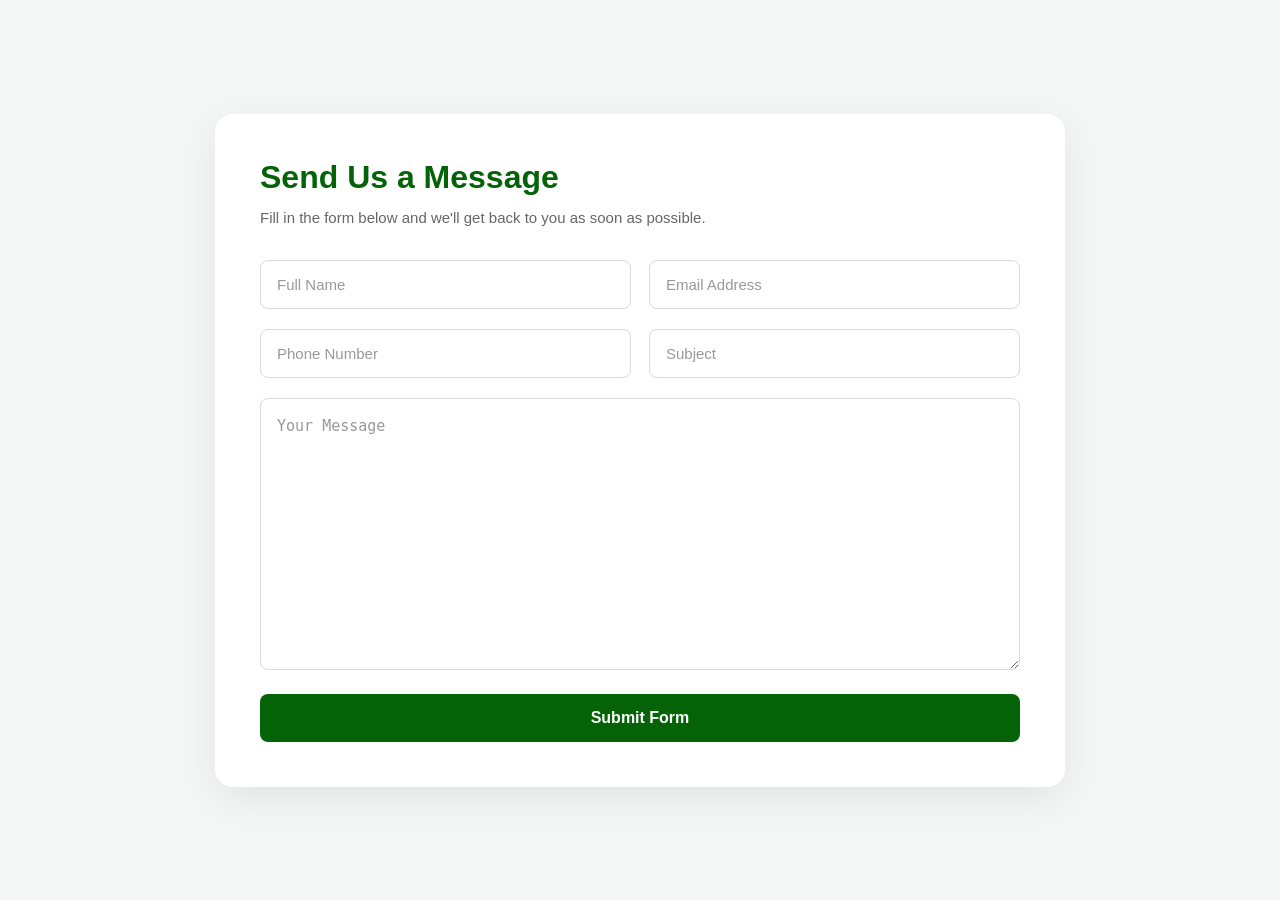
==== index.html @ 8b688330 "Update index.html" ====
<!DOCTYPE html>
<html lang="en">

<head>
    <meta charset="UTF-8">
    <meta name="viewport" content="width=device-width, initial-scale=1.0">

    <title>Send Us a Message</title>
    <link rel="stylesheet" href="style.css">
</head>

<body>

    <div class="container">

        <h1>Send Us a Message</h1>

        <h3>
            Fill in the form below and we'll get back to you as soon as possible.
        </h3>

        <form
            target="_blank"
            action="https://formsubmit.co/adetunjimn@gmail.com"
            method="POST"
        >

            <!-- Disable FormSubmit CAPTCHA -->
            <input type="hidden" name="_captcha" value="false">

            <!-- Subject of the email -->
            <input type="hidden" name="_subject" value="New Contact Form Message">

            <div class="form-group">

                <div class="form-row">

                    <!-- Full Name -->
                    <div class="col">
                        <input
                            type="text"
                            name="name"
                            class="form-control"
                            placeholder="Full Name"
                            required
                        >
                    </div>

                    <!-- Email -->
                    <div class="col">
                        <input
                            type="email"
                            name="email"
                            class="form-control"
                            placeholder="Email Address"
                            required
                        >
                    </div>

                </div>

            </div>

            <div class="form-group">

                <div class="form-row">

                    <!-- Phone Number -->
                    <div class="col">
                        <input
                            type="tel"
                            name="phone"
                            class="form-control"
                            placeholder="Phone Number"
                            required
                        >
                    </div>

                    <!-- Subject -->
                    <div class="col">
                        <input
                            type="text"
                            name="subject"
                            class="form-control"
                            placeholder="Subject"
                            required
                        >
                    </div>

                </div>

            </div>

            <!-- Message -->
            <div class="form-group">

                <textarea
                    placeholder="Your Message"
                    class="form-control"
                    name="message"
                    rows="10"
                    required
                ></textarea>

            </div>

            <!-- Submit -->
            <button
                type="submit"
                class="btn btn-lg btn-dark btn-block"
            >
                Submit Form
            </button>

        </form>

    </div>

</body>

</html>
---- style.css ----
/* =====================================================
   CONTACT FORM
===================================================== */

* {
    margin: 0;
    padding: 0;
    box-sizing: border-box;
}

body {
    font-family: Arial, sans-serif;
    background: #f5f7f6;
    color: #222;
    min-height: 100vh;

    display: flex;
    align-items: center;
    justify-content: center;

    padding: 40px 20px;
}


/* =====================================================
   CONTAINER
===================================================== */

.container {
    width: 100%;
    max-width: 850px;

    background: #ffffff;

    padding: 45px;

    border-radius: 18px;

    box-shadow: 0 12px 40px rgba(0, 0, 0, 0.08);
}


/* =====================================================
   HEADING
===================================================== */

.container h1 {
    font-size: 32px;
    font-weight: 700;

    color: #046307;

    margin-bottom: 10px;
}

.container h3 {
    font-size: 15px;
    font-weight: 400;

    color: #666;

    line-height: 1.6;

    margin-bottom: 30px;
}


/* =====================================================
   FORM
===================================================== */

.form-group {
    margin-bottom: 20px;
}

.form-row {
    display: flex;
    gap: 18px;
}

.col {
    flex: 1;
}


/* =====================================================
   INPUTS & TEXTAREA
===================================================== */

.form-control {
    width: 100%;

    padding: 15px 16px;

    border: 1px solid #d9d9d9;

    border-radius: 8px;

    background: #ffffff;

    color: #222;

    font-size: 15px;

    outline: none;

    transition: all 0.25s ease;
}

.form-control::placeholder {
    color: #999;
}


/* Input focus */

.form-control:focus {
    border-color: #046307;

    box-shadow: 0 0 0 3px rgba(4, 99, 7, 0.08);
}


/* Textarea */

textarea.form-control {
    min-height: 180px;

    resize: vertical;

    line-height: 1.6;
}


/* =====================================================
   SUBMIT BUTTON
===================================================== */

.btn {
    width: 100%;

    border: none;

    border-radius: 8px;

    padding: 15px 20px;

    font-size: 16px;

    font-weight: 600;

    cursor: pointer;

    transition: all 0.25s ease;
}

.btn-dark {
    background: #046307;

    color: #ffffff;
}

.btn-dark:hover {
    background: #034705;

    transform: translateY(-2px);

    box-shadow: 0 8px 20px rgba(4, 99, 7, 0.20);
}

.btn-dark:active {
    transform: translateY(0);
}


/* =====================================================
   MOBILE RESPONSIVENESS
===================================================== */

@media (max-width: 700px) {

    body {
        padding: 20px 15px;
    }

    .container {
        padding: 30px 22px;

        border-radius: 14px;
    }

    .container h1 {
        font-size: 27px;
    }

    .container h3 {
        font-size: 14px;
    }

    .form-row {
        flex-direction: column;

        gap: 20px;
    }

    .form-control {
        padding: 14px;
    }
}


/* =====================================================
   SMALL PHONES
===================================================== */

@media (max-width: 400px) {

    body {
        padding: 15px 10px;
    }

    .container {
        padding: 25px 18px;
    }

    .container h1 {
        font-size: 24px;
    }

    .container h3 {
        font-size: 13px;
    }

    .form-control {
        font-size: 14px;
    }

    .btn {
        font-size: 15px;
    }
}
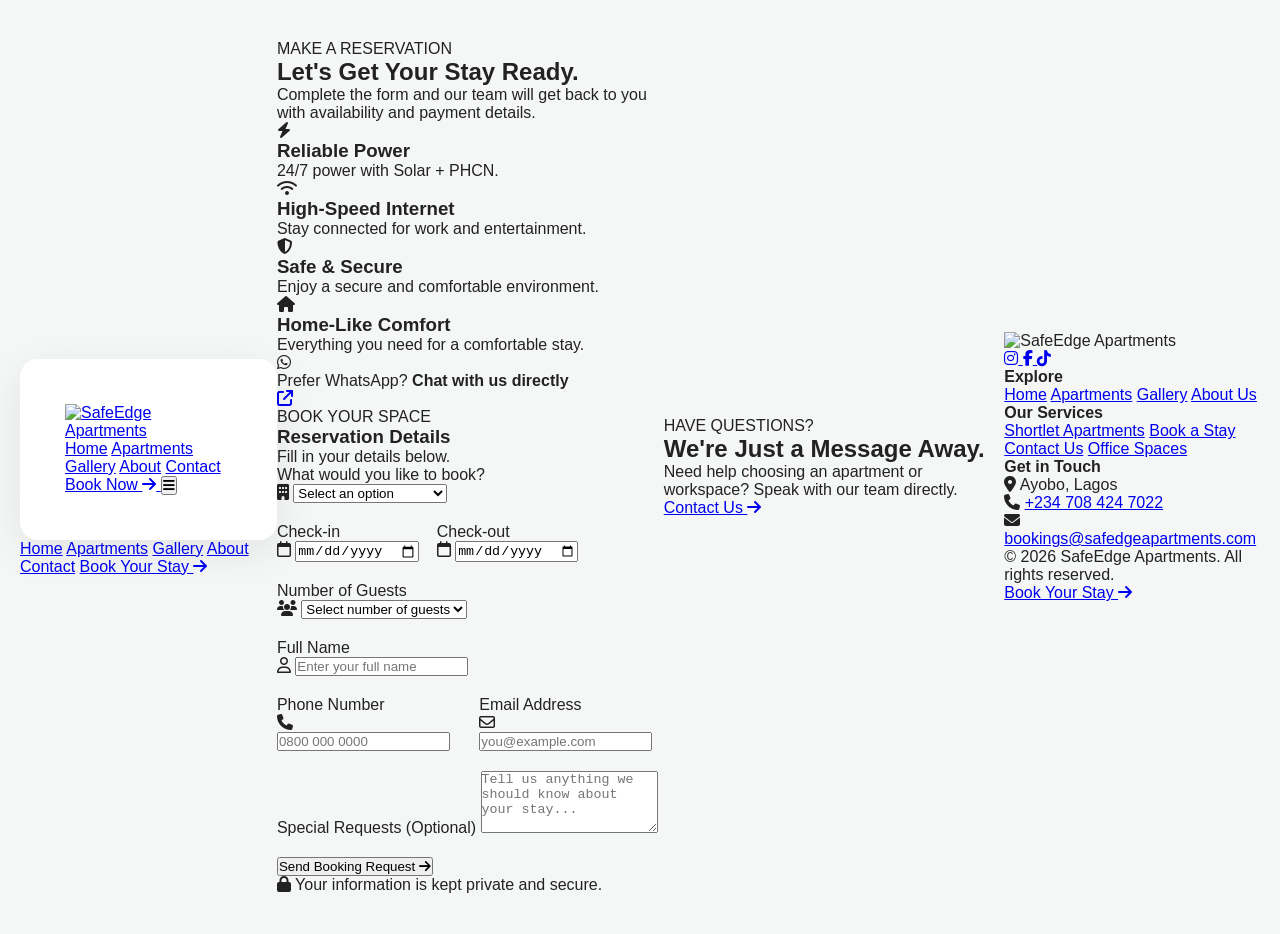
==== commit 07a82b29: "Update index.html" ====
--- a/index.html
+++ b/index.html
@@ -1,123 +1,2460 @@
-
 <!DOCTYPE html>
 <html lang="en">
-
 <head>
     <meta charset="UTF-8">
     <meta name="viewport" content="width=device-width, initial-scale=1.0">
 
-    <title>Send Us a Message</title>
+    <title>Book Now | SafeEdge Apartments</title>
+    <link rel="icon" type="image/png" href="../Images/Logo.png">
+
+
+    <!-- Google Font -->
+    <link rel="preconnect" href="https://fonts.googleapis.com">
+    <link rel="preconnect" href="https://fonts.gstatic.com" crossorigin>
+    <link href="https://fonts.googleapis.com/css2?family=Inter:wght@400;500;600;700;800&display=swap" rel="stylesheet">
+
+    <!-- Font Awesome -->
+    <link rel="stylesheet"
+          href="https://cdnjs.cloudflare.com/ajax/libs/font-awesome/6.5.2/css/all.min.css">
+
     <link rel="stylesheet" href="style.css">
+
+<style>
+/* ================= OFFICE BOOKING - PHASE 1 ================= */
+.office-booking-fields {
+    display: none;
+    margin: 18px 0;
+    padding: 18px;
+    border: 1px solid #e8e8e8;
+    border-radius: 14px;
+    background: #fafafa;
+}
+
+.office-booking-fields.active {
+    display: block;
+}
+
+.office-booking-fields .office-field {
+    margin-bottom: 16px;
+}
+
+.office-booking-fields .office-field:last-child {
+    margin-bottom: 0;
+}
+
+.office-booking-fields label {
+    display: block;
+    margin-bottom: 7px;
+    font-weight: 600;
+}
+
+.office-booking-fields select,
+.office-booking-fields input[type="date"],
+.office-booking-fields input[type="time"] {
+    width: 100%;
+}
+
+.office-time-fields {
+    display: none;
+    grid-template-columns: 1fr 1fr;
+    gap: 14px;
+}
+
+.office-time-fields.active {
+    display: grid;
+}
+
+.office-help {
+    margin-top: 8px;
+    font-size: 0.88rem;
+    opacity: 0.72;
+}
+
+.office-ui-message {
+    margin-top: 10px;
+    font-size: 0.9rem;
+}
+
+@media (max-width: 600px) {
+    .office-time-fields.active {
+        grid-template-columns: 1fr;
+    }
+}
+</style>
+
+<style>
+/* Office hourly time layout */
+.office-time-row {
+    display: grid;
+    grid-template-columns: repeat(2, minmax(0, 1fr));
+    gap: 16px;
+    width: 100%;
+}
+
+.office-time-row .office-field {
+    min-width: 0;
+}
+
+@media (max-width: 600px) {
+    .office-time-row {
+        grid-template-columns: repeat(2, minmax(0, 1fr));
+        gap: 10px;
+    }
+}
+
+
+/* ================= ROOM / WORKSTATION AVAILABILITY ================= */
+.room-option { display:flex; align-items:center; gap:10px; cursor:pointer; padding:12px 14px; margin-bottom:8px; border:1px solid #e5e5e5; border-radius:10px; background:#fff; transition:0.2s ease; }
+.room-option:hover:not(.unavailable) { border-color:#046307; }
+.room-option input[type="radio"] { cursor:pointer; }
+.room-option-name { flex:1; font-weight:600; }
+.room-option-status { font-size:.82rem; font-weight:700; }
+.room-option.unavailable { cursor:not-allowed; opacity:.65; background:#f3f3f3; border-color:#d8d8d8; }
+.room-option.unavailable .room-option-name, .room-option.unavailable .room-option-status { text-decoration:line-through; }
+.room-option.unavailable input[type="radio"] { cursor:not-allowed; }
+#officeDesk option:disabled { color:#888; background:#eeeeee; text-decoration:line-through; }
+
+/* ================= OFFICE LIVE AVAILABILITY ================= */
+
+#officeDesk option:disabled {
+    color: #999;
+    background: #eeeeee;
+}
+
+.office-desk-status {
+    margin-top: 8px;
+    font-size: 0.88rem;
+}
+
+.office-desk-status.checking {
+    opacity: 0.7;
+}
+
+.office-desk-status.available {
+    color: #046307;
+}
+
+.office-desk-status.error {
+    color: #b01657;
+}
+</style>
 </head>
 
 <body>
 
-    <div class="container">
-
-        <h1>Send Us a Message</h1>
-
-        <h3>
-            Fill in the form below and we'll get back to you as soon as possible.
-        </h3>
-
-        <form
-            target="_blank"
-            action="https://formsubmit.co/adetunjimn@gmail.com"
-            method="POST"
-        >
-
-            <!-- Disable FormSubmit CAPTCHA -->
-            <input type="hidden" name="_captcha" value="false">
-
-            <!-- Subject of the email -->
-            <input type="hidden" name="_subject" value="New Contact Form Message">
-
-            <div class="form-group">
+ <!-- ================= HEADER ================= -->
+    <header class="site-header" id="siteHeader">
+
+        <div class="container nav-container">
+
+            <!-- Logo -->
+            <a href="index.html" class="logo">
+                <img src="../Images/Logo.png" alt="SafeEdge Apartments">
+            </a>
+
+            <!-- Desktop Navigation -->
+            <nav class="desktop-nav">
+                <a href="../">Home</a>
+                <a href="../Apartments_Section/">Apartments</a>
+                <a href="../Gallery_Section/">Gallery</a>
+                <a href="../About_Section/">About</a>
+                <a href="../Contact_Section/">Contact</a>
+            </nav>
+
+            <!-- Book Button -->
+            <a href="../Book_now_Section/" class="nav-book-btn">
+                Book Now
+                <i class="fa-solid fa-arrow-right"></i>
+            </a>
+
+            <!-- Mobile Menu Button -->
+            <button class="menu-toggle" id="menuToggle" aria-label="Open navigation">
+                <i class="fa-solid fa-bars"></i>
+            </button>
+
+        </div>
+
+        <!-- Mobile Navigation -->
+        <div class="mobile-nav" id="mobileNav">
+
+            <a href="/">Home</a>
+            <a href="/Apartments_Section/">Apartments</a>
+            <a href="/Gallery_Section/">Gallery</a>
+            <a href="/About_Section/">About</a>
+            <a href="/Contact_Section/">Contact</a>
+
+            <a href="/Book_now_Section/" class="mobile-book-btn">
+                Book Your Stay
+                <i class="fa-solid fa-arrow-right"></i>
+            </a>
+
+        </div>
+
+    </header>
+
+
+<!-- ================= BOOKING SECTION ================= -->
+
+<section class="booking-section">
+
+    <div class="booking-container">
+
+        <!-- LEFT SIDE -->
+
+        <div class="booking-info">
+
+            <span class="section-label">
+                MAKE A RESERVATION
+            </span>
+
+            <h2>
+                Let's Get Your
+                <span>Stay Ready.</span>
+            </h2>
+
+            <p class="booking-intro">
+                Complete the form and our team will get back to you
+                with availability and payment details.
+            </p>
+
+
+            <!-- Benefits -->
+
+            <div class="booking-benefits">
+
+                <div class="benefit">
+
+                    <div class="benefit-icon">
+                        <i class="fa-solid fa-bolt"></i>
+                    </div>
+
+                    <div>
+                        <h3>Reliable Power</h3>
+                        <p>24/7 power with Solar + PHCN.</p>
+                    </div>
+
+                </div>
+
+
+                <div class="benefit">
+
+                    <div class="benefit-icon">
+                        <i class="fa-solid fa-wifi"></i>
+                    </div>
+
+                    <div>
+                        <h3>High-Speed Internet</h3>
+                        <p>Stay connected for work and entertainment.</p>
+                    </div>
+
+                </div>
+
+
+                <div class="benefit">
+
+                    <div class="benefit-icon">
+                        <i class="fa-solid fa-shield-halved"></i>
+                    </div>
+
+                    <div>
+                        <h3>Safe & Secure</h3>
+                        <p>Enjoy a secure and comfortable environment.</p>
+                    </div>
+
+                </div>
+
+
+                <div class="benefit">
+
+                    <div class="benefit-icon">
+                        <i class="fa-solid fa-house"></i>
+                    </div>
+
+                    <div>
+                        <h3>Home-Like Comfort</h3>
+                        <p>Everything you need for a comfortable stay.</p>
+                    </div>
+
+                </div>
+
+            </div>
+
+
+            <!-- WhatsApp -->
+
+            <div class="whatsapp-box">
+
+                <div class="whatsapp-icon">
+                    <i class="fa-brands fa-whatsapp"></i>
+                </div>
+
+                <div>
+                    <span>Prefer WhatsApp?</span>
+
+                    <strong>
+                        Chat with us directly
+                    </strong>
+                </div>
+
+                <a href="https://wa.me/2347084247022"
+                   target="_blank"
+                   rel="noopener">
+                    <i class="fa-solid fa-arrow-up-right-from-square"></i>
+                </a>
+
+            </div>
+
+        </div>
+
+
+
+
+
+
+
+
+
+        <!-- RIGHT SIDE FORM -->
+
+        <div class="booking-card">
+
+            <div class="form-header">
+
+                <span>BOOK YOUR SPACE</span>
+
+                <h3>
+                    Reservation Details
+                </h3>
+
+                <p>
+                    Fill in your details below.
+                </p>
+
+            </div>
+
+
+           <form id = "bookingForm" action="https://api.web3forms.com/submit" method="POST">
+                <input type="hidden" name="access_key" value="8efa219c-c082-4314-b467-abd947678311">
+
+                <!-- Space -->
+
+                <div class="form-group">
+
+                    <label for="space">
+                        What would you like to book?
+                    </label>
+
+                    <div class="input-wrapper">
+
+                        <i class="fa-solid fa-building"></i>
+
+                        <select id="space" name="space" required>
+
+                            <option value="">
+                                Select an option
+                            </option>
+
+                            <option value="Shared Apartment">
+                                Shared Apartment
+                            </option>
+
+                            <option value="2-Bedroom Apartment">
+                                2-Bedroom Apartment
+                            </option>
+
+                            <option value="Office Space">
+                                Office Space
+                            </option>
+
+                        </select>
+
+                    </div>
+
+                </div>
+
+
+                
+<!-- OFFICE BOOKING FIELDS -->
+<div class="office-booking-fields" id="officeBookingFields">
+
+    <div class="office-field">
+        <label for="officeBookingType">
+            Office Booking Type
+        </label>
+
+        <div class="input-wrapper">
+            <i class="fa-solid fa-clock"></i>
+
+            <select id="officeBookingType" name="Office Booking Type">
+                <option value="">
+                    Select booking type
+                </option>
+                <option value="Full Day">
+                    Full Day
+                </option>
+                <option value="Hourly">
+                    Hourly
+                </option>
+            </select>
+        </div>
+    </div>
+
+<div class="office-field">
+        <label for="officeDate">
+            Office Date
+        </label>
+
+        <div class="input-wrapper">
+            <i class="fa-regular fa-calendar"></i>
+
+            <input
+                type="date"
+                id="officeDate"
+                name="Office Date"
+            >
+        </div>
+    </div>
+
+<div class="office-time-fields" id="officeTimeFields">
+
+        <div class="office-field">
+            <label for="officeStartTime">
+                Start Time
+            </label>
+
+            <div class="input-wrapper">
+                <i class="fa-regular fa-clock"></i>
+
+                <input
+                    type="time"
+                    id="officeStartTime"
+                    name="Start Time"
+                    min="08:00"
+                    max="18:00"
+                >
+            </div>
+        </div>
+
+
+
+
+
+
+         <div class="office-field">
+            <label for="officeEndTime">
+                End Time
+            </label>
+
+            <div class="input-wrapper">
+                <i class="fa-regular fa-clock"></i>
+
+                <input
+                    type="time"
+                    id="officeEndTime"
+                    name="End Time"
+                    min="08:00"
+                    max="18:00"
+                >
+            </div>
+        </div>
+
+
+
+        
+
+<div class="office-field">
+        <label for="officeDesk">
+            Workstation
+        </label>
+
+        <div class="input-wrapper">
+            <i class="fa-solid fa-chair"></i>
+
+            <select id="officeDesk" name="Workstation" disabled>
+                <option value="">
+                    Select a date first
+                </option>
+                <option value="Workstation 1">Workstation 1</option>
+                <option value="Workstation 2">Workstation 2</option>
+                <option value="Workstation 3">Workstation 3</option>
+                <option value="Workstation 4">Workstation 4</option>
+            </select>
+            <div id="officeDeskStatus" class="office-desk-status" aria-live="polite"></div>
+        </div>
+    </div>
+
+       
+
+    </div>
+
+    <p class="office-help">
+        Office hours are 8:00 AM – 6:00 PM.
+        Hourly bookings can share a workstation on the same day when their times do not overlap.
+    </p>
+
+    <p class="office-ui-message" id="officeUiMessage" aria-live="polite"></p>
+
+</div>
+
+<!-- Dates -->
 
                 <div class="form-row">
 
-                    <!-- Full Name -->
-                    <div class="col">
+                    <div class="form-group">
+
+                        <label for="checkin">
+                            Check-in
+                        </label>
+
+                        <div class="input-wrapper">
+
+                            <i class="fa-regular fa-calendar"></i>
+
+                            <input
+                                type="date"
+                                id="checkin"
+                                name="checkin"
+                                required
+                            >
+
+                        </div>
+
+                    </div>
+
+
+                    <div class="form-group">
+
+                        <label for="checkout">
+                            Check-out
+                        </label>
+
+                        <div class="input-wrapper">
+
+                            <i class="fa-regular fa-calendar"></i>
+
+                            <input
+                                type="date"
+                                id="checkout"
+                                name="checkout"
+                                required
+                            >
+
+                        </div>
+
+                    </div>
+
+                </div>
+
+                <!-- ROOM AVAILABILITY -->
+                <div class="availability-panel" id="availabilityPanel" aria-live="polite" hidden>
+                    <div class="availability-header">
+                        <div>
+                            <span class="availability-label">ROOM AVAILABILITY</span>
+                            <h4 id="availabilityTitle">Select your dates</h4>
+                        </div>
+                        <span class="availability-status" id="availabilityStatus"></span>
+                    </div>
+
+                    <p class="availability-message" id="availabilityMessage">
+                        Select a space, check-in date and check-out date to see available rooms.
+                    </p>
+
+                    <div class="room-grid" id="roomGrid"></div>
+
+                    <input type="hidden" id="roomName" name="roomName" value="">
+                </div>
+
+
+                <!-- Guests -->
+
+                <div class="form-group">
+
+                    <label for="guests">
+                        Number of Guests
+                    </label>
+
+                    <div class="input-wrapper">
+
+                        <i class="fa-solid fa-users"></i>
+
+                        <select id="guests" name="guests" required>
+
+                            <option value="">
+                                Select number of guests
+                            </option>
+
+                            <option value="1">1 Guest</option>
+                            <option value="2">2 Guests</option>
+                            <option value="3">3 Guests</option>
+                            <option value="4">4 Guests</option>
+                            <option value="5">5 Guests</option>
+                            <option value="6">6 Guests</option>
+                            <option value="7+">7+ Guests</option>
+
+                        </select>
+
+                    </div>
+
+                </div>
+
+
+                <!-- Name -->
+
+                <div class="form-group">
+
+                    <label for="name">
+                        Full Name
+                    </label>
+
+                    <div class="input-wrapper">
+
+                        <i class="fa-regular fa-user"></i>
+
                         <input
                             type="text"
+                            id="name"
                             name="name"
-                            class="form-control"
-                            placeholder="Full Name"
+                            placeholder="Enter your full name"
                             required
                         >
+
                     </div>
 
-                    <!-- Email -->
-                    <div class="col">
-                        <input
-                            type="email"
-                            name="email"
-                            class="form-control"
-                            placeholder="Email Address"
-                            required
-                        >
+                </div>
+
+
+                <!-- Phone & Email -->
+
+                <div class="form-row">
+
+                    <div class="form-group">
+
+                        <label for="phone">
+                            Phone Number
+                        </label>
+
+                        <div class="input-wrapper">
+
+                            <i class="fa-solid fa-phone"></i>
+
+                            <input
+                                type="tel"
+                                id="phone"
+                                name="phone"
+                                placeholder="0800 000 0000"
+                                required
+                            >
+
+                        </div>
+
                     </div>
 
+
+                    <div class="form-group">
+
+                        <label for="email">
+                            Email Address
+                        </label>
+
+                        <div class="input-wrapper">
+
+                            <i class="fa-regular fa-envelope"></i>
+
+                            <input
+                                type="email"
+                                id="email"
+                                name="email"
+                                placeholder="you@example.com"
+                                required
+                            >
+
+                        </div>
+
+                    </div>
+
                 </div>
 
+
+                <!-- Message -->
+
+                <div class="form-group">
+
+                    <label for="message">
+                        Special Requests
+                        <span>(Optional)</span>
+                    </label>
+
+                    <textarea
+                        id="message"
+                        name="message"
+                        rows="4"
+                        placeholder="Tell us anything we should know about your stay..."
+                    ></textarea>
+
+                </div>
+
+
+                <!-- Submit -->
+
+                <button type="submit" class="submit-btn">
+
+                    <span id="buttonText">
+                        Send Booking Request
+                    </span>
+
+                    <i class="fa-solid fa-arrow-right"></i>
+
+                </button>
+
+
+                <p id="formMessage" class="form-message"></p>
+
+                <p class="form-note">
+                    <i class="fa-solid fa-lock"></i>
+                    Your information is kept private and secure.
+                </p>
+
+            </form>
+
+        </div>
+
+    </div>
+
+</section>
+
+
+<!-- ================= CTA ================= -->
+
+<section class="booking-cta">
+
+    <div class="cta-content">
+
+        <span>
+            HAVE QUESTIONS?
+        </span>
+
+        <h2>
+            We're Just a Message Away.
+        </h2>
+
+        <p>
+            Need help choosing an apartment or workspace?
+            Speak with our team directly.
+        </p>
+
+        <a href="../Contact_Section/" class="cta-btn">
+            Contact Us
+            <i class="fa-solid fa-arrow-right"></i>
+        </a>
+
+    </div>
+
+</section>
+
+ <!-- ================= FOOTER ================= -->
+
+<footer class="site-footer">
+
+    <div class="footer-container">
+
+        <!-- BRAND -->
+        <div class="footer-brand">
+            <img src="../Images/Logo.png" alt="SafeEdge Apartments">
+
+           
+
+            <div class="footer-socials">
+                <a href="https://www.instagram.com/safeedgeapartments?stkn=MXhoY3BzNTBpc3hn" target="_blank" rel="noopener noreferrer" aria-label="Instagram">
+                    <i class="fa-brands fa-instagram"></i>
+                </a>
+
+                <a href="https://www.facebook.com/share/19a1oBpX6V/" target="_blank" rel="noopener noreferrer" aria-label="Facebook">
+                    <i class="fa-brands fa-facebook-f"></i>
+                </a>
+
+                <a href="https://www.tiktok.com/@safe.edge.apartmen?_r=1&_t=ZS-99mVBFWIWaA" target="_blank" rel="noopener noreferrer" aria-label="TikTok">
+                    <i class="fa-brands fa-tiktok"></i>
+                </a>
             </div>
-
-            <div class="form-group">
-
-                <div class="form-row">
-
-                    <!-- Phone Number -->
-                    <div class="col">
-                        <input
-                            type="tel"
-                            name="phone"
-                            class="form-control"
-                            placeholder="Phone Number"
-                            required
-                        >
-                    </div>
-
-                    <!-- Subject -->
-                    <div class="col">
-                        <input
-                            type="text"
-                            name="subject"
-                            class="form-control"
-                            placeholder="Subject"
-                            required
-                        >
-                    </div>
-
-                </div>
-
-            </div>
-
-            <!-- Message -->
-            <div class="form-group">
-
-                <textarea
-                    placeholder="Your Message"
-                    class="form-control"
-                    name="message"
-                    rows="10"
-                    required
-                ></textarea>
-
-            </div>
-
-            <!-- Submit -->
-            <button
-                type="submit"
-                class="btn btn-lg btn-dark btn-block"
-            >
-                Submit Form
-            </button>
-
-        </form>
+        </div>
+
+
+        <!-- EXPLORE -->
+        <div class="footer-column">
+            <h4>Explore</h4>
+
+            <a href="../">Home</a>
+            <a href="../Apartments_Section/">Apartments</a>
+            <a href="../gallery/">Gallery</a>
+            <a href="../about/">About Us</a>
+        </div>
+
+
+        <!-- SERVICES -->
+        <div class="footer-column">
+            <h4>Our Services</h4>
+
+            <a href="../Apartments_Section/">Shortlet Apartments</a>
+            <a href="../Book_now_Section/">Book a Stay</a>
+            <a href="../Contact_Section/">Contact Us</a>
+            <a href="../Book_now_Section/">Office Spaces</a>
+        </div>
+
+
+        <!-- CONTACT -->
+        <div class="footer-column footer-contact">
+            <h4>Get in Touch</h4>
+
+            <p>
+                <i class="fa-solid fa-location-dot"></i>
+                <span>Ayobo, Lagos</span>
+            </p>
+
+            <p>
+                <i class="fa-solid fa-phone"></i>
+                <a href="tel:07084247022">+234 708 424 7022</a>
+            </p>
+
+            <p>
+                <i class="fa-solid fa-envelope"></i>
+                <a href="mailto:bookings@safedgeapartments.com">
+                    bookings@safedgeapartments.com
+                </a>
+            </p>
+        </div>
 
     </div>
 
+
+    <!-- BOTTOM BAR -->
+    <div class="footer-bottom">
+
+        <p>
+            © 2026 SafeEdge Apartments. All rights reserved.
+        </p>
+
+        <a href="../Book_now_Section/">
+            Book Your Stay
+            <i class="fa-solid fa-arrow-right"></i>
+        </a>
+
+    </div>
+
+</footer>
+
+
+
+<script>
+    /* =====================================================
+       SAFEEDGE BOOKING PAGE
+       ROOM AVAILABILITY + FORM HANDLING
+       ===================================================== */
+
+    const menuToggle = document.getElementById("menuToggle");
+    const mobileNav = document.getElementById("mobileNav");
+
+    if (menuToggle && mobileNav) {
+        menuToggle.addEventListener("click", () => {
+            mobileNav.classList.toggle("open");
+
+            const icon = menuToggle.querySelector("i");
+
+            if (icon) {
+                icon.classList.toggle("fa-bars");
+                icon.classList.toggle("fa-xmark");
+            }
+        });
+    }
+
+    /* ================= DATE VALIDATION ================= */
+
+    const checkin = document.getElementById("checkin");
+    const checkout = document.getElementById("checkout");
+
+    if (checkin && checkout) {
+        const today = new Date().toISOString().split("T")[0];
+
+        checkin.min = today;
+        checkout.min = today;
+
+        checkin.addEventListener("change", () => {
+            checkout.min = checkin.value || today;
+
+            if (checkout.value && checkout.value <= checkin.value) {
+                checkout.value = "";
+            }
+
+            refreshAvailability();
+        });
+
+        checkout.addEventListener("change", refreshAvailability);
+    }
+
+    /* ================= ROOM DATA ================= */
+
+    const SAFEEDGE_ROOMS = [
+        "GFA-1L",
+        "GFA-1R",
+        "GFA-2L",
+        "GFA-2R",
+        "FFA-3L",
+        "FFA-3R",
+        "FFA-4L",
+        "FFA-4R"
+    ];
+
+    /*
+       IMPORTANT:
+       Web3Forms receives submissions, but a public GitHub Pages
+       JavaScript file must not contain a private submissions API
+       credential.
+
+       Put your secure availability endpoint here once your
+       Web3Forms "Use the API" documentation gives you the exact
+       submissions endpoint/authentication method.
+
+       Example expected response:
+       {
+           "data": [
+               {
+                   "roomName": "GFA-1L",
+                   "checkin": "2026-09-28",
+                   "checkout": "2026-10-02"
+               }
+           ]
+       }
+
+       Until that endpoint is connected, the UI will show all rooms
+       as available. The booking form itself still submits to
+       Web3Forms.
+    */
+const SAFEEDGE_AVAILABILITY_API =
+    "https://script.google.com/macros/s/AKfycbymCCrXjmHCp7ynG-2PDTx_qAgaOl5KZ7j8nGwvT0FEm8ACls7CuDUadz3xkJS3B7HeAw/exec";
+
+    const spaceDropdown = document.getElementById("space");
+    const availabilityPanel = document.getElementById("availabilityPanel");
+    const availabilityTitle = document.getElementById("availabilityTitle");
+    const availabilityStatus = document.getElementById("availabilityStatus");
+    const availabilityMessage = document.getElementById("availabilityMessage");
+    const roomGrid = document.getElementById("roomGrid");
+    const roomNameInput = document.getElementById("roomName");
+
+    let currentBookings = [];
+
+    function normalizeDate(value) {
+        if (!value) return null;
+
+        const date = new Date(`${value}T00:00:00`);
+        return Number.isNaN(date.getTime()) ? null : date;
+    }
+
+    function datesOverlap(existingCheckin, existingCheckout, selectedCheckin, selectedCheckout) {
+        return (
+            existingCheckin < selectedCheckout &&
+            existingCheckout > selectedCheckin
+        );
+    }
+
+    /*
+       This function is deliberately isolated so that the Web3Forms
+       API connection only has to be added here.
+
+       Do NOT put a private Web3Forms management/API secret directly
+       in this browser JavaScript.
+    */
+    async function loadBookings() {
+        if (!SAFEEDGE_AVAILABILITY_API) {
+            return [];
+        }
+
+        const response = await fetch(SAFEEDGE_AVAILABILITY_API, {
+            method: "GET",
+            headers: {
+                "Accept": "application/json"
+            }
+        });
+
+        if (!response.ok) {
+            throw new Error(`Availability API returned ${response.status}`);
+        }
+
+        const result = await response.json();
+
+        if (Array.isArray(result)) {
+            return result;
+        }
+
+        /* Google Apps Script returns { success: true, bookings: [...] } */
+        if (Array.isArray(result.bookings)) {
+            return result.bookings;
+        }
+
+        if (Array.isArray(result.data)) {
+            return result.data;
+        }
+
+        return [];
+    }
+
+    function showAvailabilityMessage(text, type = "") {
+        availabilityMessage.textContent = text;
+        availabilityMessage.className = `availability-message ${type}`.trim();
+    }
+
+    const TWO_BEDROOM_GROUPS = {
+        "GFA1": ["GFA-1L", "GFA-1R"],
+        "GFA2": ["GFA-2L", "GFA-2R"],
+        "FFA3": ["FFA-3L", "FFA-3R"],
+        "FFA4": ["FFA-4L", "FFA-4R"]
+    };
+
+    function renderRoomOptions(options, bookedOptions = new Set()) {
+        roomGrid.innerHTML = "";
+
+        let availableCount = 0;
+
+        options.forEach(room => {
+            const isBooked = bookedOptions.has(room);
+
+            if (!isBooked) {
+                availableCount++;
+            }
+
+            const label = document.createElement("label");
+            label.className = `room-option${isBooked ? " unavailable" : ""}`;
+            label.setAttribute("aria-disabled", isBooked ? "true" : "false");
+
+            const input = document.createElement("input");
+            input.type = "radio";
+            input.name = "roomChoice";
+            input.value = room;
+            input.disabled = isBooked;
+
+            if (!isBooked) {
+                input.addEventListener("change", () => {
+                    roomNameInput.value = input.value;
+                });
+            }
+
+            const roomText = document.createElement("span");
+            roomText.className = "room-option-name";
+            roomText.textContent = room;
+
+            const roomStatus = document.createElement("span");
+            roomStatus.className = "room-option-status";
+            roomStatus.textContent = isBooked ? "Booked" : "Available";
+
+            label.append(input, roomText, roomStatus);
+            roomGrid.appendChild(label);
+        });
+
+        availabilityStatus.textContent =
+            `${availableCount} of ${options.length} available`;
+
+        availabilityStatus.className =
+            `availability-status ${availableCount ? "available" : "full"}`;
+
+        return availableCount;
+    }
+
+    function renderTwoBedroomOptions(bookedRooms = new Set()) {
+        roomGrid.innerHTML = "";
+
+        const groups = Object.keys(TWO_BEDROOM_GROUPS);
+        let availableCount = 0;
+
+        groups.forEach(group => {
+            const underlyingRooms = TWO_BEDROOM_GROUPS[group];
+            const isBooked = underlyingRooms.some(room => bookedRooms.has(room));
+
+            if (!isBooked) {
+                availableCount++;
+            }
+
+            const label = document.createElement("label");
+            label.className = `room-option${isBooked ? " unavailable" : ""}`;
+            label.setAttribute("aria-disabled", isBooked ? "true" : "false");
+
+            const input = document.createElement("input");
+            input.type = "radio";
+            input.name = "roomChoice";
+            input.value = group;
+            input.disabled = isBooked;
+
+            if (!isBooked) {
+                input.addEventListener("change", () => {
+                    roomNameInput.value = input.value;
+                });
+            }
+
+            const roomText = document.createElement("span");
+            roomText.className = "room-option-name";
+            roomText.textContent = `${group} 2-Bedroom Apartment`;
+
+            const roomStatus = document.createElement("span");
+            roomStatus.className = "room-option-status";
+            roomStatus.textContent = isBooked ? "Booked" : "Available";
+
+            label.append(input, roomText, roomStatus);
+            roomGrid.appendChild(label);
+        });
+
+        availabilityStatus.textContent =
+            `${availableCount} of ${groups.length} available`;
+
+        availabilityStatus.className =
+            `availability-status ${availableCount ? "available" : "full"}`;
+
+        return availableCount;
+    }
+
+    async function refreshAvailability() {
+        if (!spaceDropdown || !availabilityPanel) return;
+
+        const space = spaceDropdown.value;
+        const selectedCheckin = normalizeDate(checkin.value);
+        const selectedCheckout = normalizeDate(checkout.value);
+
+        roomNameInput.value = "";
+
+        if (!space || space === "Office Space") {
+            availabilityPanel.hidden = true;
+            roomGrid.innerHTML = "";
+            availabilityStatus.textContent = "";
+            showAvailabilityMessage("");
+            return;
+        }
+
+        availabilityPanel.hidden = false;
+        availabilityTitle.textContent = `${space} Availability`;
+
+        if (!selectedCheckin || !selectedCheckout || selectedCheckout <= selectedCheckin) {
+            roomGrid.innerHTML = "";
+            availabilityStatus.textContent = "";
+            showAvailabilityMessage(
+                "Select a valid check-in and check-out date to check availability."
+            );
+            return;
+        }
+
+        showAvailabilityMessage("Checking availability...");
+
+        try {
+            currentBookings = await loadBookings();
+
+            const bookedRooms = new Set();
+
+            currentBookings.forEach(booking => {
+                const room = String(
+                    booking.roomName ??
+                    booking.RoomName ??
+                    booking.room ??
+                    booking.Room ??
+                    ""
+                ).trim();
+
+                const bookingSpace = String(
+                    booking.space ??
+                    booking.Space ??
+                    ""
+                ).trim();
+
+                const status = String(
+                    booking.status ??
+                    booking.Status ??
+                    ""
+                ).trim().toLowerCase();
+
+                if (status === "cancelled" || status === "canceled") {
+                    return;
+                }
+
+                const existingCheckin = normalizeDate(
+                    booking.checkin ??
+                    booking.Checkin ??
+                    booking.CheckinDate ??
+                    booking.checkinDate
+                );
+
+                const existingCheckout = normalizeDate(
+                    booking.checkout ??
+                    booking.Checkout ??
+                    booking.CheckOutDate ??
+                    booking.checkoutDate
+                );
+
+                if (
+                    !room ||
+                    !existingCheckin ||
+                    !existingCheckout ||
+                    !datesOverlap(
+                        existingCheckin,
+                        existingCheckout,
+                        selectedCheckin,
+                        selectedCheckout
+                    )
+                ) {
+                    return;
+                }
+
+                /*
+                 * A Shared Apartment booking blocks its individual room.
+                 */
+                if (bookingSpace === "Shared Apartment") {
+                    bookedRooms.add(room);
+                }
+
+                /*
+                 * A 2-bedroom booking blocks BOTH rooms belonging to its group.
+                 */
+                if (bookingSpace === "2-Bedroom Apartment") {
+                    const groupRooms = TWO_BEDROOM_GROUPS[room] || [];
+                    groupRooms.forEach(groupRoom => bookedRooms.add(groupRoom));
+                }
+            });
+
+            let availableCount;
+
+            if (space === "Shared Apartment") {
+                availableCount = renderRoomOptions(
+                    SAFEEDGE_ROOMS,
+                    bookedRooms
+                );
+            } else if (space === "2-Bedroom Apartment") {
+                availableCount = renderTwoBedroomOptions(
+                    bookedRooms
+                );
+            }
+
+            if (availableCount === 0) {
+                showAvailabilityMessage(
+                    `No ${space.toLowerCase()}s are available for the selected dates.`,
+                    "error"
+                );
+            } else {
+                showAvailabilityMessage(
+                    `Select one of the available ${space === "2-Bedroom Apartment" ? "2-bedroom apartments" : "rooms"} below.`
+                );
+            }
+
+        } catch (error) {
+            console.error("Availability check failed:", error);
+
+            roomNameInput.value = "";
+            roomGrid.innerHTML = "";
+            availabilityStatus.textContent = "Check unavailable";
+            availabilityStatus.className = "availability-status full";
+
+            showAvailabilityMessage(
+                "We could not verify room availability right now. Please contact SafeEdge before submitting.",
+                "error"
+            );
+        }
+    }
+
+    if (spaceDropdown) {
+        spaceDropdown.addEventListener("change", refreshAvailability);
+    }
+
+    /* ================= AUTO SELECT SPACE ================= */
+
+    const selectedSpace = localStorage.getItem("selectedSpace");
+
+    if (selectedSpace && spaceDropdown) {
+        spaceDropdown.value = selectedSpace;
+        localStorage.removeItem("selectedSpace");
+        refreshAvailability();
+    }
+
+
+    /* ================= OFFICE BOOKING - PHASE 1 ================= */
+
+    const officeBookingFields =
+        document.getElementById("officeBookingFields");
+
+    const officeBookingType =
+        document.getElementById("officeBookingType");
+
+    const officeDesk =
+        document.getElementById("officeDesk");
+
+    const officeDate =
+        document.getElementById("officeDate");
+
+    const officeTimeFields =
+        document.getElementById("officeTimeFields");
+
+    const officeStartTime =
+        document.getElementById("officeStartTime");
+
+    const officeEndTime =
+        document.getElementById("officeEndTime");
+
+    const officeUiMessage =
+        document.getElementById("officeUiMessage");
+
+    const apartmentDateRow =
+        checkin ? checkin.closest(".form-row") : null;
+
+    function updateOfficeFields() {
+
+        if (!spaceDropdown || !officeBookingFields) {
+            return;
+        }
+
+        const isOffice =
+            spaceDropdown.value === "Office Space";
+
+        officeBookingFields.classList.toggle(
+            "active",
+            isOffice
+        );
+
+        /* Apartment dates are not used for office bookings. */
+        if (apartmentDateRow) {
+            apartmentDateRow.style.display =
+                isOffice ? "none" : "";
+        }
+
+        if (checkin) {
+            checkin.required = !isOffice;
+        }
+
+        if (checkout) {
+            checkout.required = !isOffice;
+        }
+
+        if (officeBookingType) {
+            officeBookingType.required = isOffice;
+        }
+
+        if (officeDate) {
+            officeDate.required = isOffice;
+        }
+
+        const isHourly =
+            isOffice &&
+            officeBookingType &&
+            officeBookingType.value === "Hourly";
+
+        if (officeTimeFields) {
+            officeTimeFields.classList.toggle(
+                "active",
+                isHourly
+            );
+        }
+
+        if (officeStartTime) {
+            officeStartTime.required = isHourly;
+        }
+
+        if (officeEndTime) {
+            officeEndTime.required = isHourly;
+        }
+
+        const hasDate =
+            isOffice &&
+            officeDate &&
+            Boolean(officeDate.value);
+
+        const hasValidHourlyTime =
+            !isHourly ||
+            (
+                officeStartTime &&
+                officeEndTime &&
+                Boolean(officeStartTime.value) &&
+                Boolean(officeEndTime.value) &&
+                officeStartTime.value >= "08:00" &&
+                officeStartTime.value <= "18:00" &&
+                officeEndTime.value >= "08:00" &&
+                officeEndTime.value <= "18:00" &&
+                officeEndTime.value > officeStartTime.value
+            );
+
+        /*
+         * The desk becomes selectable only after:
+         * Full Day: date selected
+         * Hourly: date + valid start/end time selected
+         */
+        if (officeDesk) {
+            const canSelectDesk =
+                hasDate && (!isHourly || hasValidHourlyTime);
+
+            officeDesk.disabled = !canSelectDesk;
+
+            if (!canSelectDesk) {
+                officeDesk.value = "";
+            }
+
+            officeDesk.options[0].textContent =
+                canSelectDesk
+                    ? "Select a workstation"
+                    : isHourly && hasDate
+                        ? "Select valid times first"
+                        : "Select a date first";
+        }
+
+        if (!isOffice) {
+
+            if (officeBookingType) {
+                officeBookingType.value = "";
+            }
+
+            if (officeDesk) {
+                officeDesk.value = "";
+                officeDesk.disabled = true;
+                officeDesk.options[0].textContent =
+                    "Select a date first";
+            }
+
+            if (officeDate) {
+                officeDate.value = "";
+            }
+
+            if (officeStartTime) {
+                officeStartTime.value = "";
+            }
+
+            if (officeEndTime) {
+                officeEndTime.value = "";
+            }
+
+            if (officeUiMessage) {
+                officeUiMessage.textContent = "";
+            }
+
+            return;
+        }
+
+        if (officeUiMessage) {
+
+            if (!officeBookingType || !officeBookingType.value) {
+
+                officeUiMessage.textContent =
+                    "Choose Full Day or Hourly to continue.";
+
+            } else if (!hasDate) {
+
+                officeUiMessage.textContent =
+                    "Select an office date first.";
+
+            } else if (isHourly && !hasValidHourlyTime) {
+
+                officeUiMessage.textContent =
+                    "Choose a valid start and end time between 8:00 AM and 6:00 PM.";
+
+            } else if (isHourly) {
+
+                officeUiMessage.textContent =
+                    "Now choose an available workstation for your selected date and time.";
+
+            } else {
+
+                officeUiMessage.textContent =
+                    "Now choose an available workstation for your selected date.";
+            }
+        }
+    }
+
+
+    /* ================= OFFICE LIVE AVAILABILITY ================= */
+
+    const officeDeskStatus =
+        document.getElementById("officeDeskStatus");
+
+    let officeAvailabilityRequest = 0;
+
+    function officeDateValue(value) {
+        if (!value) return "";
+
+        /*
+         * Google Apps Script returns Office Date as yyyy-MM-dd.
+         * Keep the comparison as a string so timezone conversion
+         * cannot move the date backwards/forwards.
+         */
+        return String(value).trim().substring(0, 10);
+    }
+
+    function officeTimeValue(value) {
+        if (!value) return "";
+
+        const text = String(value).trim();
+
+        /*
+         * Handles values such as:
+         * 09:00
+         * 09:00:00
+         * 9:00 AM
+         */
+        if (/^\d{1,2}:\d{2}/.test(text)) {
+            return text.substring(0, 5);
+        }
+
+        const match = text.match(
+            /^(\d{1,2}):(\d{2})\s*(AM|PM)$/i
+        );
+
+        if (!match) return text;
+
+        let hour = Number(match[1]);
+        const minute = match[2];
+        const meridiem = match[3].toUpperCase();
+
+        if (meridiem === "PM" && hour !== 12) {
+            hour += 12;
+        }
+
+        if (meridiem === "AM" && hour === 12) {
+            hour = 0;
+        }
+
+        return String(hour).padStart(2, "0") + ":" + minute;
+    }
+
+    function officeBookingConflicts(
+        booking,
+        selectedType,
+        selectedDate,
+        selectedStart,
+        selectedEnd
+    ) {
+
+        const status = String(
+            booking.status ??
+            booking.Status ??
+            ""
+        ).trim().toLowerCase();
+
+        if (
+            status === "cancelled" ||
+            status === "canceled"
+        ) {
+            return false;
+        }
+
+        const bookingSpace = String(
+            booking.space ??
+            booking.Space ??
+            ""
+        ).trim().toLowerCase();
+
+        if (bookingSpace !== "office space") {
+            return false;
+        }
+
+        const existingDesk = String(
+            booking.desk ??
+            booking.Desk ??
+            booking.officeDesk ??
+            booking.OfficeDesk ??
+            booking.roomName ??
+            booking.RoomName ??
+            ""
+        ).trim();
+
+        if (!existingDesk) {
+            return false;
+        }
+
+        const existingDate = officeDateValue(
+            booking.officeDate ??
+            booking.OfficeDate
+        );
+
+        if (!existingDate || existingDate !== selectedDate) {
+            return false;
+        }
+
+        const existingType = String(
+            booking.officeBookingType ??
+            booking.OfficeBookingType ??
+            ""
+        ).trim();
+
+        /*
+         * Full Day blocks that desk for the entire date.
+         */
+        if (existingType === "Full Day") {
+            return true;
+        }
+
+        /*
+         * A new Full Day booking cannot be made if the desk
+         * already has ANY booking on that date.
+         */
+        if (selectedType === "Full Day") {
+            return true;
+        }
+
+        /*
+         * Hourly vs Hourly.
+         */
+        const existingStart = officeTimeValue(
+            booking.startTime ??
+            booking.StartTime ??
+            ""
+        );
+
+        const existingEnd = officeTimeValue(
+            booking.endTime ??
+            booking.EndTime ??
+            ""
+        );
+
+        if (!existingStart || !existingEnd) {
+            /*
+             * An office record on the same desk/date without
+             * usable time information is treated as occupied.
+             */
+            return true;
+        }
+
+        return (
+            existingStart < selectedEnd &&
+            existingEnd > selectedStart
+        );
+    }
+
+    function resetOfficeDeskOptions(message) {
+
+        if (!officeDesk) return;
+
+        officeDesk.value = "";
+        officeDesk.disabled = true;
+
+        Array.from(officeDesk.options).forEach(
+            (option, index) => {
+
+                if (index === 0) return;
+
+                option.disabled = false;
+                option.textContent = option.value;
+            }
+        );
+
+        if (officeDesk.options[0]) {
+            officeDesk.options[0].textContent =
+                message || "Select a workstation";
+        }
+    }
+
+    async function refreshOfficeDeskAvailability() {
+
+        if (
+            !spaceDropdown ||
+            !officeBookingType ||
+            !officeDesk ||
+            !officeDate
+        ) {
+            return;
+        }
+
+        if (spaceDropdown.value !== "Office Space") {
+            resetOfficeDeskOptions("Select a date first");
+
+            if (officeDeskStatus) {
+                officeDeskStatus.textContent = "";
+                officeDeskStatus.className =
+                    "office-desk-status";
+            }
+
+            return;
+        }
+
+        const selectedType =
+            officeBookingType.value;
+
+        const selectedDate =
+            officeDate.value;
+
+        const selectedStart =
+            officeStartTime
+                ? officeStartTime.value
+                : "";
+
+        const selectedEnd =
+            officeEndTime
+                ? officeEndTime.value
+                : "";
+
+        if (!selectedType) {
+            resetOfficeDeskOptions(
+                "Select booking type first"
+            );
+            return;
+        }
+
+        if (!selectedDate) {
+            resetOfficeDeskOptions(
+                "Select a date first"
+            );
+
+            if (officeDeskStatus) {
+                officeDeskStatus.textContent =
+                    "Select an office date first.";
+                officeDeskStatus.className =
+                    "office-desk-status";
+            }
+
+            return;
+        }
+
+        if (
+            selectedType === "Hourly" &&
+            (
+                !selectedStart ||
+                !selectedEnd ||
+                selectedEnd <= selectedStart
+            )
+        ) {
+            resetOfficeDeskOptions(
+                "Select valid times first"
+            );
+
+            if (officeDeskStatus) {
+                officeDeskStatus.textContent =
+                    "Select a valid start and end time first.";
+                officeDeskStatus.className =
+                    "office-desk-status";
+            }
+
+            return;
+        }
+
+        const requestId =
+            ++officeAvailabilityRequest;
+
+        resetOfficeDeskOptions(
+            "Checking availability..."
+        );
+
+        if (officeDeskStatus) {
+            officeDeskStatus.textContent =
+                "Checking Google Sheets for booked workstations...";
+            officeDeskStatus.className =
+                "office-desk-status checking";
+        }
+
+        try {
+
+            const bookings =
+                await loadBookings();
+
+            /*
+             * Ignore an older response if the customer has
+             * already changed the date/time.
+             */
+            if (
+                requestId !==
+                officeAvailabilityRequest
+            ) {
+                return;
+            }
+
+            const bookedDesks =
+                new Set();
+
+            bookings.forEach(booking => {
+
+                const desk = String(
+                    booking.desk ??
+                    booking.Desk ??
+                    booking.officeDesk ??
+                    booking.OfficeDesk ??
+                    booking.roomName ??
+                    booking.RoomName ??
+                    ""
+                ).trim();
+
+                if (!desk) return;
+
+                if (
+                    officeBookingConflicts(
+                        booking,
+                        selectedType,
+                        selectedDate,
+                        selectedStart,
+                        selectedEnd
+                    )
+                ) {
+                    bookedDesks.add(desk);
+                }
+
+            });
+
+            let availableCount = 0;
+
+            Array.from(officeDesk.options).forEach(
+                (option, index) => {
+
+                    if (index === 0) return;
+
+                    const desk = option.value;
+
+                    const isBooked =
+                        bookedDesks.has(desk);
+
+                    option.disabled =
+                        isBooked;
+
+                    option.textContent =
+                        isBooked
+                            ? `${desk} — BOOKED`
+                            : desk;
+
+                    if (!isBooked) {
+                        availableCount++;
+                    }
+
+                }
+            );
+
+            /*
+             * If the previously selected desk has become
+             * unavailable, clear it immediately.
+             */
+            if (
+                officeDesk.value &&
+                bookedDesks.has(
+                    officeDesk.value
+                )
+            ) {
+                officeDesk.value = "";
+            }
+
+            if (availableCount > 0) {
+
+                officeDesk.disabled = false;
+
+                if (officeDesk.options[0]) {
+                    officeDesk.options[0].textContent =
+                        "Select a workstation";
+                }
+
+                if (officeDeskStatus) {
+                    officeDeskStatus.textContent =
+                        `${availableCount} of 4 workstations available.`;
+                    officeDeskStatus.className =
+                        "office-desk-status available";
+                }
+
+            } else {
+
+                officeDesk.disabled = true;
+
+                if (officeDesk.options[0]) {
+                    officeDesk.options[0].textContent =
+                        "No workstations available";
+                }
+
+                if (officeDeskStatus) {
+                    officeDeskStatus.textContent =
+                        "No workstations are available for the selected date and time.";
+                    officeDeskStatus.className =
+                        "office-desk-status error";
+                }
+
+            }
+
+        } catch (error) {
+
+            console.error(
+                "Office availability check failed:",
+                error
+            );
+
+            /*
+             * IMPORTANT:
+             * Fail closed. We do NOT show desks as available
+             * if Google Sheets cannot be checked.
+             */
+            resetOfficeDeskOptions(
+                "Availability unavailable"
+            );
+
+            if (officeDeskStatus) {
+                officeDeskStatus.textContent =
+                    "We could not verify workstation availability. Please try again.";
+                officeDeskStatus.className =
+                    "office-desk-status error";
+            }
+
+        }
+
+    }
+
+
+    if (spaceDropdown) {
+        spaceDropdown.addEventListener(
+            "change",
+            updateOfficeFields
+        );
+    }
+
+    if (officeBookingType) {
+        officeBookingType.addEventListener(
+            "change",
+            updateOfficeFields
+        );
+
+        officeBookingType.addEventListener(
+            "change",
+            refreshOfficeDeskAvailability
+        );
+    }
+
+    if (officeDate) {
+        officeDate.addEventListener(
+            "change",
+            updateOfficeFields
+        );
+
+        officeDate.addEventListener(
+            "change",
+            refreshOfficeDeskAvailability
+        );
+    }
+
+    if (officeStartTime) {
+        officeStartTime.addEventListener(
+            "change",
+            updateOfficeFields
+        );
+
+        officeStartTime.addEventListener(
+            "change",
+            refreshOfficeDeskAvailability
+        );
+    }
+
+    if (officeEndTime) {
+        officeEndTime.addEventListener(
+            "change",
+            updateOfficeFields
+        );
+
+        officeEndTime.addEventListener(
+            "change",
+            refreshOfficeDeskAvailability
+        );
+    }
+
+    updateOfficeFields();
+
+    /* ================= GOOGLE SHEETS BOOKING ================= */
+
+async function saveBookingToGoogleSheet({
+    bookingId,
+    name,
+    email,
+    phone,
+    space,
+    roomName,
+    checkinDate,
+    checkoutDate,
+    status,
+    officeBookingType,
+    officeDesk,
+    officeDate,
+    officeStartTime,
+    officeEndTime
+}) {
+
+    const data = new URLSearchParams();
+
+    data.append("bookingId", bookingId);
+    data.append("name", name);
+    data.append("email", email);
+    data.append("phone", phone);
+    data.append("space", space);
+    data.append("roomName", roomName);
+    data.append("checkinDate", checkinDate);
+    data.append("checkoutDate", checkoutDate);
+    data.append("status", status);
+
+    if (space === "Office Space") {
+
+        data.append(
+            "officeBookingType",
+            officeBookingType || ""
+        );
+
+        data.append(
+            "desk",
+            officeDesk || ""
+        );
+
+        data.append(
+            "officeDate",
+            officeDate || ""
+        );
+
+        data.append(
+            "startTime",
+            officeStartTime || ""
+        );
+
+        data.append(
+            "endTime",
+            officeEndTime || ""
+        );
+    }
+
+    const response = await fetch(SAFEEDGE_AVAILABILITY_API, {
+        method: "POST",
+        body: data
+    });
+
+    if (!response.ok) {
+        throw new Error("Could not connect to the booking system.");
+    }
+
+    const result = await response.json();
+
+    if (!result.success) {
+        throw new Error(
+            result.message || "This room is no longer available."
+        );
+    }
+
+    return result;
+}
+
+
+
+
+
+
+
+    /* ================= WEB3FORMS + GOOGLE SHEETS ================= */
+
+    const bookingForm = document.getElementById("bookingForm");
+
+    if (bookingForm) {
+        bookingForm.addEventListener("submit", async function(event) {
+
+            /* REQUIRED ROOM / WORKSTATION SELECTION */
+            const selectedSpaceForValidation = spaceDropdown ? spaceDropdown.value : "";
+            const selectedRoomForValidation = roomNameInput ? roomNameInput.value.trim() : "";
+
+            if (selectedSpaceForValidation === "Office Space") {
+                const selectedWorkstation = officeDesk ? officeDesk.value.trim() : "";
+                if (!selectedWorkstation) {
+                    event.preventDefault();
+                    if (formMessage) {
+                        formMessage.textContent = "Please select an available workstation before submitting your booking.";
+                        formMessage.className = "form-message error";
+                    }
+                    return;
+                }
+            } else if (!selectedRoomForValidation) {
+                event.preventDefault();
+                if (formMessage) {
+                    formMessage.textContent = "Please select an available room before submitting your booking.";
+                    formMessage.className = "form-message error";
+                }
+                return;
+            }
+
+            event.preventDefault();
+
+            const name = document.getElementById("name").value.trim();
+            const phone = document.getElementById("phone").value.trim();
+            const email = document.getElementById("email").value.trim();
+            const space = spaceDropdown.value;
+            const guests = document.getElementById("guests").value;
+            const checkInDate = checkin.value;
+            const checkOutDate = checkout.value;
+            const message = document.getElementById("message").value.trim();
+            const selectedRoom = roomNameInput.value;
+
+            const buttonText = document.getElementById("buttonText");
+            const formMessage = document.getElementById("formMessage");
+
+            /* ================= VALIDATION ================= */
+
+            if (space === "Shared Apartment" || space === "2-Bedroom Apartment") {
+
+                if (
+                    !checkInDate ||
+                    !checkOutDate ||
+                    checkOutDate <= checkInDate
+                ) {
+                    formMessage.textContent =
+                        "Please select a valid check-out date.";
+
+                    formMessage.className =
+                        "form-message error";
+
+                    return;
+                }
+
+                if (!selectedRoom) {
+
+                    formMessage.textContent =
+                        space === "2-Bedroom Apartment"
+                            ? "Please select an available 2-bedroom apartment."
+                            : "Please select an available room.";
+
+                    formMessage.className =
+                        "form-message error";
+
+                    return;
+                }
+            }
+
+
+            /* ================= OFFICE VALIDATION ================= */
+
+            if (space === "Office Space") {
+
+                const officeType =
+                    officeBookingType
+                        ? officeBookingType.value
+                        : "";
+
+                const desk =
+                    officeDesk
+                        ? officeDesk.value
+                        : "";
+
+                const date =
+                    officeDate
+                        ? officeDate.value
+                        : "";
+
+                const start =
+                    officeStartTime
+                        ? officeStartTime.value
+                        : "";
+
+                const end =
+                    officeEndTime
+                        ? officeEndTime.value
+                        : "";
+
+                if (!officeType) {
+
+                    formMessage.textContent =
+                        "Please select Full Day or Hourly for the office booking.";
+
+                    formMessage.className =
+                        "form-message error";
+
+                    return;
+                }
+
+                if (!desk) {
+
+                    formMessage.textContent =
+                        "Please select an available workstation.";
+
+                    formMessage.className =
+                        "form-message error";
+
+                    return;
+                }
+
+                if (!date) {
+
+                    formMessage.textContent =
+                        "Please select an office booking date.";
+
+                    formMessage.className =
+                        "form-message error";
+
+                    return;
+                }
+
+                if (officeType === "Hourly") {
+
+                    if (!start || !end) {
+
+                        formMessage.textContent =
+                            "Please select a start time and end time.";
+
+                        formMessage.className =
+                            "form-message error";
+
+                        return;
+                    }
+
+                    if (
+                        start < "08:00" ||
+                        start > "18:00" ||
+                        end < "08:00" ||
+                        end > "18:00"
+                    ) {
+
+                        formMessage.textContent =
+                            "Office bookings must be between 8:00 AM and 6:00 PM.";
+
+                        formMessage.className =
+                            "form-message error";
+
+                        return;
+                    }
+
+                    if (end <= start) {
+
+                        formMessage.textContent =
+                            "End time must be after start time.";
+
+                        formMessage.className =
+                            "form-message error";
+
+                        return;
+                    }
+                }
+            }
+
+            buttonText.textContent = "Sending...";
+
+            /* ================= BOOKING ID ================= */
+
+            const bookingId =
+                "SE-" +
+                Date.now() +
+                "-" +
+                Math.random().toString(36).substring(2, 7).toUpperCase();
+
+            const sheetRoomName = selectedRoom || space;
+
+            /* ================= WEB3FORMS ================= */
+
+            const formData = new FormData(bookingForm);
+
+            /* ================= OFFICE FORM DATA ================= */
+
+            if (space === "Office Space") {
+
+                formData.append(
+                    "Office Booking Type",
+                    officeBookingType
+                        ? officeBookingType.value
+                        : ""
+                );
+
+                formData.append(
+                    "Desk",
+                    officeDesk
+                        ? officeDesk.value
+                        : ""
+                );
+
+                formData.append(
+                    "Office Date",
+                    officeDate
+                        ? officeDate.value
+                        : ""
+                );
+
+                formData.append(
+                    "Start Time",
+                    officeStartTime
+                        ? officeStartTime.value
+                        : ""
+                );
+
+                formData.append(
+                    "End Time",
+                    officeEndTime
+                        ? officeEndTime.value
+                        : ""
+                );
+            }
+
+
+
+            // Include the Booking ID and room name in the Web3Forms submission.
+            formData.append("Booking ID", bookingId);
+            formData.append("Room Name", sheetRoomName);
+
+            try {
+                const response = await fetch(bookingForm.action, {
+                    method: "POST",
+                    body: formData,
+                    headers: {
+                        "Accept": "application/json"
+                    }
+                });
+
+                const result = await response.json();
+
+                if (!response.ok || result.success === false) {
+                    throw new Error(
+                        result.message || "Web3Forms submission failed."
+                    );
+                }
+
+            } catch (error) {
+                console.error("Web3Forms submission error:", error);
+
+                buttonText.textContent = "Send Booking Request";
+                formMessage.textContent =
+                    "We could not send your booking request. Please try again.";
+                formMessage.className = "form-message error";
+
+                return;
+            }
+
+            /* ================= GOOGLE SHEETS ================= */
+
+            /*
+             * Web3Forms has successfully received the request.
+             * Now perform the server-side room/date check and save
+             * the booking to Google Sheets.
+             */
+            try {
+                await saveBookingToGoogleSheet({
+                    bookingId: bookingId,
+                    name: name,
+                    email: email,
+                    phone: phone,
+                    space: space,
+                    roomName: sheetRoomName,
+                    checkinDate: checkInDate,
+                    checkoutDate: checkOutDate,
+                    status: "Pending",
+
+                    officeBookingType:
+                        space === "Office Space" &&
+                        officeBookingType
+                            ? officeBookingType.value
+                            : "",
+
+                    officeDesk:
+                        space === "Office Space" &&
+                        officeDesk
+                            ? officeDesk.value
+                            : "",
+
+                    officeDate:
+                        space === "Office Space" &&
+                        officeDate
+                            ? officeDate.value
+                            : "",
+
+                    officeStartTime:
+                        space === "Office Space" &&
+                        officeStartTime
+                            ? officeStartTime.value
+                            : "",
+
+                    officeEndTime:
+                        space === "Office Space" &&
+                        officeEndTime
+                            ? officeEndTime.value
+                            : ""
+                });
+
+            } catch (error) {
+                console.error("Google Sheets booking error:", error);
+
+                buttonText.textContent = "Booking Sent";
+
+                formMessage.textContent =
+                    error.message ||
+                    "Your request was received, but we could not complete the availability record. Please contact SafeEdge to confirm your booking.";
+
+                formMessage.className = "form-message error";
+
+                return;
+            }
+
+            /* ================= SUCCESS ================= */
+
+            buttonText.textContent = "Booking Sent";
+            formMessage.textContent =
+                "Your booking request has been submitted successfully. We will contact you to confirm your booking.";
+            formMessage.className = "form-message success";
+
+            /*
+             * The booking has now been accepted by Web3Forms and
+             * recorded by Google Sheets. Reset the customer-facing
+             * form immediately so the page is ready for a completely
+             * new booking.
+             *
+             * The success message is NOT removed here.
+             */
+
+            bookingForm.reset();
+
+            /* Clear the selected room and dynamic room controls. */
+            if (roomNameInput) {
+                roomNameInput.value = "";
+            }
+
+            if (roomGrid) {
+                roomGrid.innerHTML = "";
+            }
+
+            currentBookings = [];
+
+            /* Reset availability panel. */
+            if (availabilityPanel) {
+                availabilityPanel.hidden = true;
+            }
+
+            if (availabilityTitle) {
+                availabilityTitle.textContent = "Select your dates";
+            }
+
+            if (availabilityStatus) {
+                availabilityStatus.textContent = "";
+                availabilityStatus.className = "availability-status";
+            }
+
+            if (availabilityMessage) {
+                availabilityMessage.textContent = "";
+                availabilityMessage.className = "availability-message";
+            }
+
+            /* Reset office booking fields. */
+            if (officeBookingType) {
+                officeBookingType.value = "";
+            }
+
+            if (officeDate) {
+                officeDate.value = "";
+            }
+
+            if (officeStartTime) {
+                officeStartTime.value = "";
+            }
+
+            if (officeEndTime) {
+                officeEndTime.value = "";
+            }
+
+            if (officeDesk) {
+                officeDesk.value = "";
+                officeDesk.disabled = true;
+            }
+
+            if (officeDeskStatus) {
+                officeDeskStatus.textContent =
+                    "Select your date and booking time to see available workstations.";
+                officeDeskStatus.className = "office-desk-status";
+            }
+
+            if (officeUiMessage) {
+                officeUiMessage.textContent = "";
+            }
+
+            if (typeof resetOfficeDeskOptions === "function") {
+                resetOfficeDeskOptions("Select a date first");
+            }
+
+            /* Re-apply the normal initial office UI state. */
+            updateOfficeFields();
+
+            /* Reset the button so another booking can be submitted. */
+            buttonText.textContent = "Send Booking Request";
+
+        });
+    }
+
+</script>
 </body>
-
 </html>
-
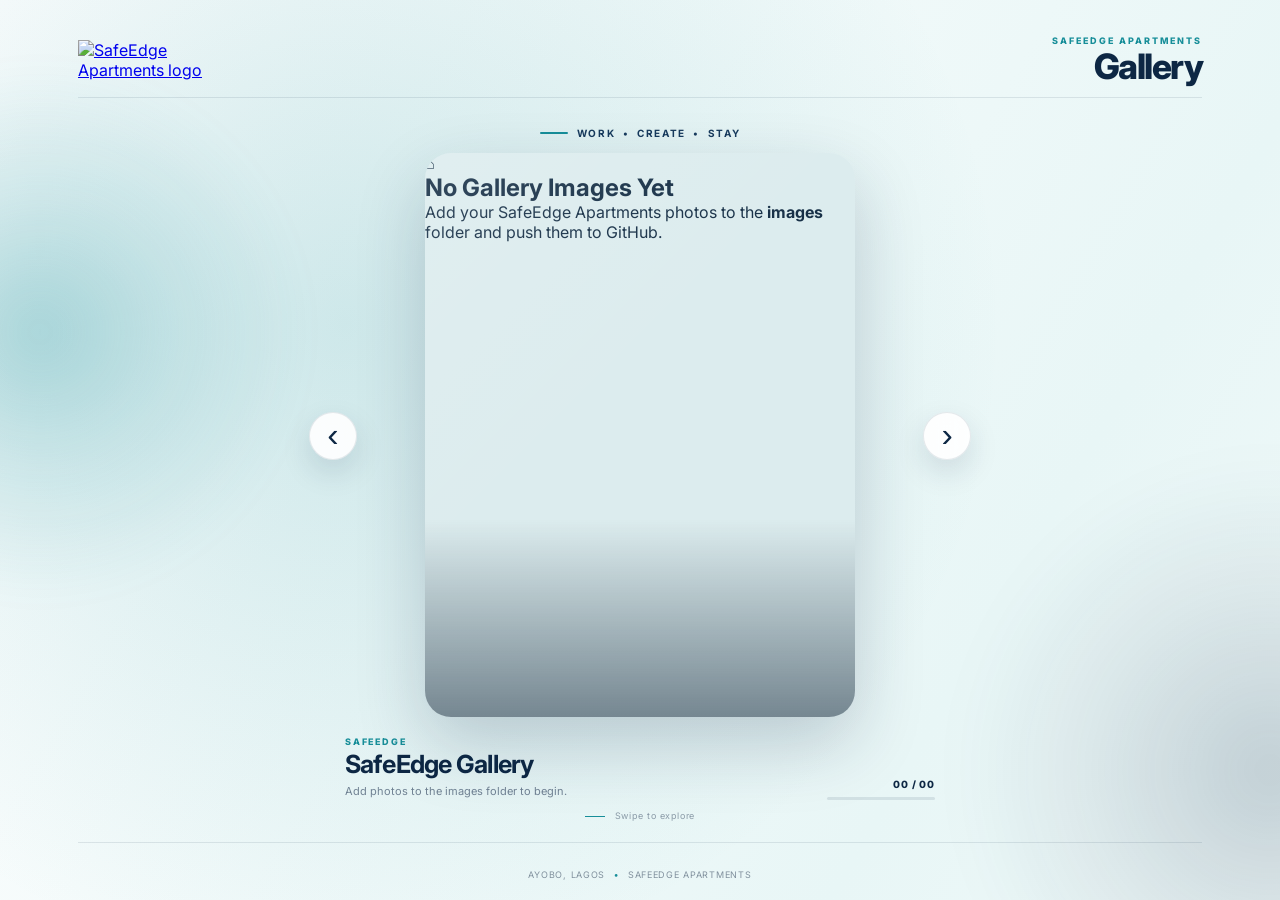
==== commit cfdda2c8: "Add files via upload" ====
--- a/index.html
+++ b/index.html
@@ -1,2460 +1,101 @@
 <!DOCTYPE html>
 <html lang="en">
 <head>
-    <meta charset="UTF-8">
-    <meta name="viewport" content="width=device-width, initial-scale=1.0">
+  <meta charset="UTF-8">
+  <meta name="viewport" content="width=device-width, initial-scale=1.0">
+  <meta name="theme-color" content="#0d2744">
+  <meta name="description" content="SafeEdge Apartments Gallery — Work, Create, Stay in Ayobo, Lagos.">
 
-    <title>Book Now | SafeEdge Apartments</title>
-    <link rel="icon" type="image/png" href="../Images/Logo.png">
+  <title>SafeEdge Apartments | Gallery</title>
 
+  <!-- Browser tab icon / GitHub Pages favicon -->
+  <link rel="icon" type="image/png" href="assets/safeedge-favicon.png">
+  <link rel="apple-touch-icon" href="assets/safeedge-favicon.png">
 
-    <!-- Google Font -->
-    <link rel="preconnect" href="https://fonts.googleapis.com">
-    <link rel="preconnect" href="https://fonts.gstatic.com" crossorigin>
-    <link href="https://fonts.googleapis.com/css2?family=Inter:wght@400;500;600;700;800&display=swap" rel="stylesheet">
+  <link rel="preconnect" href="https://fonts.googleapis.com">
+  <link rel="preconnect" href="https://fonts.gstatic.com" crossorigin>
+  <link href="https://fonts.googleapis.com/css2?family=Inter:wght@400;500;600;700;800&display=swap" rel="stylesheet">
 
-    <!-- Font Awesome -->
-    <link rel="stylesheet"
-          href="https://cdnjs.cloudflare.com/ajax/libs/font-awesome/6.5.2/css/all.min.css">
-
-    <link rel="stylesheet" href="style.css">
-
-<style>
-/* ================= OFFICE BOOKING - PHASE 1 ================= */
-.office-booking-fields {
-    display: none;
-    margin: 18px 0;
-    padding: 18px;
-    border: 1px solid #e8e8e8;
-    border-radius: 14px;
-    background: #fafafa;
-}
-
-.office-booking-fields.active {
-    display: block;
-}
-
-.office-booking-fields .office-field {
-    margin-bottom: 16px;
-}
-
-.office-booking-fields .office-field:last-child {
-    margin-bottom: 0;
-}
-
-.office-booking-fields label {
-    display: block;
-    margin-bottom: 7px;
-    font-weight: 600;
-}
-
-.office-booking-fields select,
-.office-booking-fields input[type="date"],
-.office-booking-fields input[type="time"] {
-    width: 100%;
-}
-
-.office-time-fields {
-    display: none;
-    grid-template-columns: 1fr 1fr;
-    gap: 14px;
-}
-
-.office-time-fields.active {
-    display: grid;
-}
-
-.office-help {
-    margin-top: 8px;
-    font-size: 0.88rem;
-    opacity: 0.72;
-}
-
-.office-ui-message {
-    margin-top: 10px;
-    font-size: 0.9rem;
-}
-
-@media (max-width: 600px) {
-    .office-time-fields.active {
-        grid-template-columns: 1fr;
-    }
-}
-</style>
-
-<style>
-/* Office hourly time layout */
-.office-time-row {
-    display: grid;
-    grid-template-columns: repeat(2, minmax(0, 1fr));
-    gap: 16px;
-    width: 100%;
-}
-
-.office-time-row .office-field {
-    min-width: 0;
-}
-
-@media (max-width: 600px) {
-    .office-time-row {
-        grid-template-columns: repeat(2, minmax(0, 1fr));
-        gap: 10px;
-    }
-}
-
-
-/* ================= ROOM / WORKSTATION AVAILABILITY ================= */
-.room-option { display:flex; align-items:center; gap:10px; cursor:pointer; padding:12px 14px; margin-bottom:8px; border:1px solid #e5e5e5; border-radius:10px; background:#fff; transition:0.2s ease; }
-.room-option:hover:not(.unavailable) { border-color:#046307; }
-.room-option input[type="radio"] { cursor:pointer; }
-.room-option-name { flex:1; font-weight:600; }
-.room-option-status { font-size:.82rem; font-weight:700; }
-.room-option.unavailable { cursor:not-allowed; opacity:.65; background:#f3f3f3; border-color:#d8d8d8; }
-.room-option.unavailable .room-option-name, .room-option.unavailable .room-option-status { text-decoration:line-through; }
-.room-option.unavailable input[type="radio"] { cursor:not-allowed; }
-#officeDesk option:disabled { color:#888; background:#eeeeee; text-decoration:line-through; }
-
-/* ================= OFFICE LIVE AVAILABILITY ================= */
-
-#officeDesk option:disabled {
-    color: #999;
-    background: #eeeeee;
-}
-
-.office-desk-status {
-    margin-top: 8px;
-    font-size: 0.88rem;
-}
-
-.office-desk-status.checking {
-    opacity: 0.7;
-}
-
-.office-desk-status.available {
-    color: #046307;
-}
-
-.office-desk-status.error {
-    color: #b01657;
-}
-</style>
+  <link rel="stylesheet" href="style.css">
 </head>
 
 <body>
+  <div class="ambient-background" aria-hidden="true">
+    <span class="light light-1"></span>
+    <span class="light light-2"></span>
+    <span class="light light-3"></span>
+    <span class="light light-4"></span>
+    <span class="light light-5"></span>
+    <span class="light light-6"></span>
+  </div>
 
- <!-- ================= HEADER ================= -->
-    <header class="site-header" id="siteHeader">
+  <div class="page-shell">
 
-        <div class="container nav-container">
+    <!-- HEADER -->
+    <header class="topbar">
+      <a class="brand" href="./" aria-label="SafeEdge Apartments">
+        <img src="assets/Background.jpg" alt="SafeEdge Apartments logo">
+      </a>
 
-            <!-- Logo -->
-            <a href="index.html" class="logo">
-                <img src="../Images/Logo.png" alt="SafeEdge Apartments">
-            </a>
+      <div class="header-title">
+        <span>SAFEEDGE APARTMENTS</span>
+        <h1>Gallery</h1>
+      </div>
+    </header>
 
-            <!-- Desktop Navigation -->
-            <nav class="desktop-nav">
-                <a href="../">Home</a>
-                <a href="../Apartments_Section/">Apartments</a>
-                <a href="../Gallery_Section/">Gallery</a>
-                <a href="../About_Section/">About</a>
-                <a href="../Contact_Section/">Contact</a>
-            </nav>
+    <!-- GALLERY -->
+    <main class="gallery-stage">
 
-            <!-- Book Button -->
-            <a href="../Book_now_Section/" class="nav-book-btn">
-                Book Now
-                <i class="fa-solid fa-arrow-right"></i>
-            </a>
+      <div class="intro">
+        <span></span>
+        <p>WORK &nbsp;•&nbsp; CREATE &nbsp;•&nbsp; STAY</p>
+      </div>
 
-            <!-- Mobile Menu Button -->
-            <button class="menu-toggle" id="menuToggle" aria-label="Open navigation">
-                <i class="fa-solid fa-bars"></i>
-            </button>
+      <section class="carousel-wrap" aria-label="SafeEdge photo gallery">
+        <button class="nav-btn prev" id="prevBtn" type="button" aria-label="Previous image">
+          <span>‹</span>
+        </button>
 
+        <div class="carousel" id="carousel">
+          <div class="slides" id="slides"></div>
         </div>
 
-        <!-- Mobile Navigation -->
-        <div class="mobile-nav" id="mobileNav">
+        <button class="nav-btn next" id="nextBtn" type="button" aria-label="Next image">
+          <span>›</span>
+        </button>
+      </section>
 
-            <a href="/">Home</a>
-            <a href="/Apartments_Section/">Apartments</a>
-            <a href="/Gallery_Section/">Gallery</a>
-            <a href="/About_Section/">About</a>
-            <a href="/Contact_Section/">Contact</a>
-
-            <a href="/Book_now_Section/" class="mobile-book-btn">
-                Book Your Stay
-                <i class="fa-solid fa-arrow-right"></i>
-            </a>
-
+      <section class="caption-area">
+        <div class="caption" id="caption">
+          <span class="caption-kicker">SAFEEDGE</span>
+          <h2 id="captionTitle">Welcome to SafeEdge</h2>
+          <p id="captionText">Comfortable spaces designed for living, working and creating.</p>
         </div>
 
-    </header>
+        <div class="controls-meta">
+          <span id="counter">00 / 00</span>
+          <div class="progress" aria-hidden="true">
+            <span id="progressBar"></span>
+          </div>
+        </div>
+      </section>
 
+      <div class="swipe-hint">
+        <span></span>
+        Swipe to explore
+      </div>
 
-<!-- ================= BOOKING SECTION ================= -->
+    </main>
 
-<section class="booking-section">
+    <!-- FOOTER -->
+    <footer class="footer">
+      <span>Ayobo, Lagos</span>
+      <b>•</b>
+      <span>SafeEdge Apartments</span>
+    </footer>
 
-    <div class="booking-container">
+  </div>
 
-        <!-- LEFT SIDE -->
-
-        <div class="booking-info">
-
-            <span class="section-label">
-                MAKE A RESERVATION
-            </span>
-
-            <h2>
-                Let's Get Your
-                <span>Stay Ready.</span>
-            </h2>
-
-            <p class="booking-intro">
-                Complete the form and our team will get back to you
-                with availability and payment details.
-            </p>
-
-
-            <!-- Benefits -->
-
-            <div class="booking-benefits">
-
-                <div class="benefit">
-
-                    <div class="benefit-icon">
-                        <i class="fa-solid fa-bolt"></i>
-                    </div>
-
-                    <div>
-                        <h3>Reliable Power</h3>
-                        <p>24/7 power with Solar + PHCN.</p>
-                    </div>
-
-                </div>
-
-
-                <div class="benefit">
-
-                    <div class="benefit-icon">
-                        <i class="fa-solid fa-wifi"></i>
-                    </div>
-
-                    <div>
-                        <h3>High-Speed Internet</h3>
-                        <p>Stay connected for work and entertainment.</p>
-                    </div>
-
-                </div>
-
-
-                <div class="benefit">
-
-                    <div class="benefit-icon">
-                        <i class="fa-solid fa-shield-halved"></i>
-                    </div>
-
-                    <div>
-                        <h3>Safe & Secure</h3>
-                        <p>Enjoy a secure and comfortable environment.</p>
-                    </div>
-
-                </div>
-
-
-                <div class="benefit">
-
-                    <div class="benefit-icon">
-                        <i class="fa-solid fa-house"></i>
-                    </div>
-
-                    <div>
-                        <h3>Home-Like Comfort</h3>
-                        <p>Everything you need for a comfortable stay.</p>
-                    </div>
-
-                </div>
-
-            </div>
-
-
-            <!-- WhatsApp -->
-
-            <div class="whatsapp-box">
-
-                <div class="whatsapp-icon">
-                    <i class="fa-brands fa-whatsapp"></i>
-                </div>
-
-                <div>
-                    <span>Prefer WhatsApp?</span>
-
-                    <strong>
-                        Chat with us directly
-                    </strong>
-                </div>
-
-                <a href="https://wa.me/2347084247022"
-                   target="_blank"
-                   rel="noopener">
-                    <i class="fa-solid fa-arrow-up-right-from-square"></i>
-                </a>
-
-            </div>
-
-        </div>
-
-
-
-
-
-
-
-
-
-        <!-- RIGHT SIDE FORM -->
-
-        <div class="booking-card">
-
-            <div class="form-header">
-
-                <span>BOOK YOUR SPACE</span>
-
-                <h3>
-                    Reservation Details
-                </h3>
-
-                <p>
-                    Fill in your details below.
-                </p>
-
-            </div>
-
-
-           <form id = "bookingForm" action="https://api.web3forms.com/submit" method="POST">
-                <input type="hidden" name="access_key" value="8efa219c-c082-4314-b467-abd947678311">
-
-                <!-- Space -->
-
-                <div class="form-group">
-
-                    <label for="space">
-                        What would you like to book?
-                    </label>
-
-                    <div class="input-wrapper">
-
-                        <i class="fa-solid fa-building"></i>
-
-                        <select id="space" name="space" required>
-
-                            <option value="">
-                                Select an option
-                            </option>
-
-                            <option value="Shared Apartment">
-                                Shared Apartment
-                            </option>
-
-                            <option value="2-Bedroom Apartment">
-                                2-Bedroom Apartment
-                            </option>
-
-                            <option value="Office Space">
-                                Office Space
-                            </option>
-
-                        </select>
-
-                    </div>
-
-                </div>
-
-
-                
-<!-- OFFICE BOOKING FIELDS -->
-<div class="office-booking-fields" id="officeBookingFields">
-
-    <div class="office-field">
-        <label for="officeBookingType">
-            Office Booking Type
-        </label>
-
-        <div class="input-wrapper">
-            <i class="fa-solid fa-clock"></i>
-
-            <select id="officeBookingType" name="Office Booking Type">
-                <option value="">
-                    Select booking type
-                </option>
-                <option value="Full Day">
-                    Full Day
-                </option>
-                <option value="Hourly">
-                    Hourly
-                </option>
-            </select>
-        </div>
-    </div>
-
-<div class="office-field">
-        <label for="officeDate">
-            Office Date
-        </label>
-
-        <div class="input-wrapper">
-            <i class="fa-regular fa-calendar"></i>
-
-            <input
-                type="date"
-                id="officeDate"
-                name="Office Date"
-            >
-        </div>
-    </div>
-
-<div class="office-time-fields" id="officeTimeFields">
-
-        <div class="office-field">
-            <label for="officeStartTime">
-                Start Time
-            </label>
-
-            <div class="input-wrapper">
-                <i class="fa-regular fa-clock"></i>
-
-                <input
-                    type="time"
-                    id="officeStartTime"
-                    name="Start Time"
-                    min="08:00"
-                    max="18:00"
-                >
-            </div>
-        </div>
-
-
-
-
-
-
-         <div class="office-field">
-            <label for="officeEndTime">
-                End Time
-            </label>
-
-            <div class="input-wrapper">
-                <i class="fa-regular fa-clock"></i>
-
-                <input
-                    type="time"
-                    id="officeEndTime"
-                    name="End Time"
-                    min="08:00"
-                    max="18:00"
-                >
-            </div>
-        </div>
-
-
-
-        
-
-<div class="office-field">
-        <label for="officeDesk">
-            Workstation
-        </label>
-
-        <div class="input-wrapper">
-            <i class="fa-solid fa-chair"></i>
-
-            <select id="officeDesk" name="Workstation" disabled>
-                <option value="">
-                    Select a date first
-                </option>
-                <option value="Workstation 1">Workstation 1</option>
-                <option value="Workstation 2">Workstation 2</option>
-                <option value="Workstation 3">Workstation 3</option>
-                <option value="Workstation 4">Workstation 4</option>
-            </select>
-            <div id="officeDeskStatus" class="office-desk-status" aria-live="polite"></div>
-        </div>
-    </div>
-
-       
-
-    </div>
-
-    <p class="office-help">
-        Office hours are 8:00 AM – 6:00 PM.
-        Hourly bookings can share a workstation on the same day when their times do not overlap.
-    </p>
-
-    <p class="office-ui-message" id="officeUiMessage" aria-live="polite"></p>
-
-</div>
-
-<!-- Dates -->
-
-                <div class="form-row">
-
-                    <div class="form-group">
-
-                        <label for="checkin">
-                            Check-in
-                        </label>
-
-                        <div class="input-wrapper">
-
-                            <i class="fa-regular fa-calendar"></i>
-
-                            <input
-                                type="date"
-                                id="checkin"
-                                name="checkin"
-                                required
-                            >
-
-                        </div>
-
-                    </div>
-
-
-                    <div class="form-group">
-
-                        <label for="checkout">
-                            Check-out
-                        </label>
-
-                        <div class="input-wrapper">
-
-                            <i class="fa-regular fa-calendar"></i>
-
-                            <input
-                                type="date"
-                                id="checkout"
-                                name="checkout"
-                                required
-                            >
-
-                        </div>
-
-                    </div>
-
-                </div>
-
-                <!-- ROOM AVAILABILITY -->
-                <div class="availability-panel" id="availabilityPanel" aria-live="polite" hidden>
-                    <div class="availability-header">
-                        <div>
-                            <span class="availability-label">ROOM AVAILABILITY</span>
-                            <h4 id="availabilityTitle">Select your dates</h4>
-                        </div>
-                        <span class="availability-status" id="availabilityStatus"></span>
-                    </div>
-
-                    <p class="availability-message" id="availabilityMessage">
-                        Select a space, check-in date and check-out date to see available rooms.
-                    </p>
-
-                    <div class="room-grid" id="roomGrid"></div>
-
-                    <input type="hidden" id="roomName" name="roomName" value="">
-                </div>
-
-
-                <!-- Guests -->
-
-                <div class="form-group">
-
-                    <label for="guests">
-                        Number of Guests
-                    </label>
-
-                    <div class="input-wrapper">
-
-                        <i class="fa-solid fa-users"></i>
-
-                        <select id="guests" name="guests" required>
-
-                            <option value="">
-                                Select number of guests
-                            </option>
-
-                            <option value="1">1 Guest</option>
-                            <option value="2">2 Guests</option>
-                            <option value="3">3 Guests</option>
-                            <option value="4">4 Guests</option>
-                            <option value="5">5 Guests</option>
-                            <option value="6">6 Guests</option>
-                            <option value="7+">7+ Guests</option>
-
-                        </select>
-
-                    </div>
-
-                </div>
-
-
-                <!-- Name -->
-
-                <div class="form-group">
-
-                    <label for="name">
-                        Full Name
-                    </label>
-
-                    <div class="input-wrapper">
-
-                        <i class="fa-regular fa-user"></i>
-
-                        <input
-                            type="text"
-                            id="name"
-                            name="name"
-                            placeholder="Enter your full name"
-                            required
-                        >
-
-                    </div>
-
-                </div>
-
-
-                <!-- Phone & Email -->
-
-                <div class="form-row">
-
-                    <div class="form-group">
-
-                        <label for="phone">
-                            Phone Number
-                        </label>
-
-                        <div class="input-wrapper">
-
-                            <i class="fa-solid fa-phone"></i>
-
-                            <input
-                                type="tel"
-                                id="phone"
-                                name="phone"
-                                placeholder="0800 000 0000"
-                                required
-                            >
-
-                        </div>
-
-                    </div>
-
-
-                    <div class="form-group">
-
-                        <label for="email">
-                            Email Address
-                        </label>
-
-                        <div class="input-wrapper">
-
-                            <i class="fa-regular fa-envelope"></i>
-
-                            <input
-                                type="email"
-                                id="email"
-                                name="email"
-                                placeholder="you@example.com"
-                                required
-                            >
-
-                        </div>
-
-                    </div>
-
-                </div>
-
-
-                <!-- Message -->
-
-                <div class="form-group">
-
-                    <label for="message">
-                        Special Requests
-                        <span>(Optional)</span>
-                    </label>
-
-                    <textarea
-                        id="message"
-                        name="message"
-                        rows="4"
-                        placeholder="Tell us anything we should know about your stay..."
-                    ></textarea>
-
-                </div>
-
-
-                <!-- Submit -->
-
-                <button type="submit" class="submit-btn">
-
-                    <span id="buttonText">
-                        Send Booking Request
-                    </span>
-
-                    <i class="fa-solid fa-arrow-right"></i>
-
-                </button>
-
-
-                <p id="formMessage" class="form-message"></p>
-
-                <p class="form-note">
-                    <i class="fa-solid fa-lock"></i>
-                    Your information is kept private and secure.
-                </p>
-
-            </form>
-
-        </div>
-
-    </div>
-
-</section>
-
-
-<!-- ================= CTA ================= -->
-
-<section class="booking-cta">
-
-    <div class="cta-content">
-
-        <span>
-            HAVE QUESTIONS?
-        </span>
-
-        <h2>
-            We're Just a Message Away.
-        </h2>
-
-        <p>
-            Need help choosing an apartment or workspace?
-            Speak with our team directly.
-        </p>
-
-        <a href="../Contact_Section/" class="cta-btn">
-            Contact Us
-            <i class="fa-solid fa-arrow-right"></i>
-        </a>
-
-    </div>
-
-</section>
-
- <!-- ================= FOOTER ================= -->
-
-<footer class="site-footer">
-
-    <div class="footer-container">
-
-        <!-- BRAND -->
-        <div class="footer-brand">
-            <img src="../Images/Logo.png" alt="SafeEdge Apartments">
-
-           
-
-            <div class="footer-socials">
-                <a href="https://www.instagram.com/safeedgeapartments?stkn=MXhoY3BzNTBpc3hn" target="_blank" rel="noopener noreferrer" aria-label="Instagram">
-                    <i class="fa-brands fa-instagram"></i>
-                </a>
-
-                <a href="https://www.facebook.com/share/19a1oBpX6V/" target="_blank" rel="noopener noreferrer" aria-label="Facebook">
-                    <i class="fa-brands fa-facebook-f"></i>
-                </a>
-
-                <a href="https://www.tiktok.com/@safe.edge.apartmen?_r=1&_t=ZS-99mVBFWIWaA" target="_blank" rel="noopener noreferrer" aria-label="TikTok">
-                    <i class="fa-brands fa-tiktok"></i>
-                </a>
-            </div>
-        </div>
-
-
-        <!-- EXPLORE -->
-        <div class="footer-column">
-            <h4>Explore</h4>
-
-            <a href="../">Home</a>
-            <a href="../Apartments_Section/">Apartments</a>
-            <a href="../gallery/">Gallery</a>
-            <a href="../about/">About Us</a>
-        </div>
-
-
-        <!-- SERVICES -->
-        <div class="footer-column">
-            <h4>Our Services</h4>
-
-            <a href="../Apartments_Section/">Shortlet Apartments</a>
-            <a href="../Book_now_Section/">Book a Stay</a>
-            <a href="../Contact_Section/">Contact Us</a>
-            <a href="../Book_now_Section/">Office Spaces</a>
-        </div>
-
-
-        <!-- CONTACT -->
-        <div class="footer-column footer-contact">
-            <h4>Get in Touch</h4>
-
-            <p>
-                <i class="fa-solid fa-location-dot"></i>
-                <span>Ayobo, Lagos</span>
-            </p>
-
-            <p>
-                <i class="fa-solid fa-phone"></i>
-                <a href="tel:07084247022">+234 708 424 7022</a>
-            </p>
-
-            <p>
-                <i class="fa-solid fa-envelope"></i>
-                <a href="mailto:bookings@safedgeapartments.com">
-                    bookings@safedgeapartments.com
-                </a>
-            </p>
-        </div>
-
-    </div>
-
-
-    <!-- BOTTOM BAR -->
-    <div class="footer-bottom">
-
-        <p>
-            © 2026 SafeEdge Apartments. All rights reserved.
-        </p>
-
-        <a href="../Book_now_Section/">
-            Book Your Stay
-            <i class="fa-solid fa-arrow-right"></i>
-        </a>
-
-    </div>
-
-</footer>
-
-
-
-<script>
-    /* =====================================================
-       SAFEEDGE BOOKING PAGE
-       ROOM AVAILABILITY + FORM HANDLING
-       ===================================================== */
-
-    const menuToggle = document.getElementById("menuToggle");
-    const mobileNav = document.getElementById("mobileNav");
-
-    if (menuToggle && mobileNav) {
-        menuToggle.addEventListener("click", () => {
-            mobileNav.classList.toggle("open");
-
-            const icon = menuToggle.querySelector("i");
-
-            if (icon) {
-                icon.classList.toggle("fa-bars");
-                icon.classList.toggle("fa-xmark");
-            }
-        });
-    }
-
-    /* ================= DATE VALIDATION ================= */
-
-    const checkin = document.getElementById("checkin");
-    const checkout = document.getElementById("checkout");
-
-    if (checkin && checkout) {
-        const today = new Date().toISOString().split("T")[0];
-
-        checkin.min = today;
-        checkout.min = today;
-
-        checkin.addEventListener("change", () => {
-            checkout.min = checkin.value || today;
-
-            if (checkout.value && checkout.value <= checkin.value) {
-                checkout.value = "";
-            }
-
-            refreshAvailability();
-        });
-
-        checkout.addEventListener("change", refreshAvailability);
-    }
-
-    /* ================= ROOM DATA ================= */
-
-    const SAFEEDGE_ROOMS = [
-        "GFA-1L",
-        "GFA-1R",
-        "GFA-2L",
-        "GFA-2R",
-        "FFA-3L",
-        "FFA-3R",
-        "FFA-4L",
-        "FFA-4R"
-    ];
-
-    /*
-       IMPORTANT:
-       Web3Forms receives submissions, but a public GitHub Pages
-       JavaScript file must not contain a private submissions API
-       credential.
-
-       Put your secure availability endpoint here once your
-       Web3Forms "Use the API" documentation gives you the exact
-       submissions endpoint/authentication method.
-
-       Example expected response:
-       {
-           "data": [
-               {
-                   "roomName": "GFA-1L",
-                   "checkin": "2026-09-28",
-                   "checkout": "2026-10-02"
-               }
-           ]
-       }
-
-       Until that endpoint is connected, the UI will show all rooms
-       as available. The booking form itself still submits to
-       Web3Forms.
-    */
-const SAFEEDGE_AVAILABILITY_API =
-    "https://script.google.com/macros/s/AKfycbymCCrXjmHCp7ynG-2PDTx_qAgaOl5KZ7j8nGwvT0FEm8ACls7CuDUadz3xkJS3B7HeAw/exec";
-
-    const spaceDropdown = document.getElementById("space");
-    const availabilityPanel = document.getElementById("availabilityPanel");
-    const availabilityTitle = document.getElementById("availabilityTitle");
-    const availabilityStatus = document.getElementById("availabilityStatus");
-    const availabilityMessage = document.getElementById("availabilityMessage");
-    const roomGrid = document.getElementById("roomGrid");
-    const roomNameInput = document.getElementById("roomName");
-
-    let currentBookings = [];
-
-    function normalizeDate(value) {
-        if (!value) return null;
-
-        const date = new Date(`${value}T00:00:00`);
-        return Number.isNaN(date.getTime()) ? null : date;
-    }
-
-    function datesOverlap(existingCheckin, existingCheckout, selectedCheckin, selectedCheckout) {
-        return (
-            existingCheckin < selectedCheckout &&
-            existingCheckout > selectedCheckin
-        );
-    }
-
-    /*
-       This function is deliberately isolated so that the Web3Forms
-       API connection only has to be added here.
-
-       Do NOT put a private Web3Forms management/API secret directly
-       in this browser JavaScript.
-    */
-    async function loadBookings() {
-        if (!SAFEEDGE_AVAILABILITY_API) {
-            return [];
-        }
-
-        const response = await fetch(SAFEEDGE_AVAILABILITY_API, {
-            method: "GET",
-            headers: {
-                "Accept": "application/json"
-            }
-        });
-
-        if (!response.ok) {
-            throw new Error(`Availability API returned ${response.status}`);
-        }
-
-        const result = await response.json();
-
-        if (Array.isArray(result)) {
-            return result;
-        }
-
-        /* Google Apps Script returns { success: true, bookings: [...] } */
-        if (Array.isArray(result.bookings)) {
-            return result.bookings;
-        }
-
-        if (Array.isArray(result.data)) {
-            return result.data;
-        }
-
-        return [];
-    }
-
-    function showAvailabilityMessage(text, type = "") {
-        availabilityMessage.textContent = text;
-        availabilityMessage.className = `availability-message ${type}`.trim();
-    }
-
-    const TWO_BEDROOM_GROUPS = {
-        "GFA1": ["GFA-1L", "GFA-1R"],
-        "GFA2": ["GFA-2L", "GFA-2R"],
-        "FFA3": ["FFA-3L", "FFA-3R"],
-        "FFA4": ["FFA-4L", "FFA-4R"]
-    };
-
-    function renderRoomOptions(options, bookedOptions = new Set()) {
-        roomGrid.innerHTML = "";
-
-        let availableCount = 0;
-
-        options.forEach(room => {
-            const isBooked = bookedOptions.has(room);
-
-            if (!isBooked) {
-                availableCount++;
-            }
-
-            const label = document.createElement("label");
-            label.className = `room-option${isBooked ? " unavailable" : ""}`;
-            label.setAttribute("aria-disabled", isBooked ? "true" : "false");
-
-            const input = document.createElement("input");
-            input.type = "radio";
-            input.name = "roomChoice";
-            input.value = room;
-            input.disabled = isBooked;
-
-            if (!isBooked) {
-                input.addEventListener("change", () => {
-                    roomNameInput.value = input.value;
-                });
-            }
-
-            const roomText = document.createElement("span");
-            roomText.className = "room-option-name";
-            roomText.textContent = room;
-
-            const roomStatus = document.createElement("span");
-            roomStatus.className = "room-option-status";
-            roomStatus.textContent = isBooked ? "Booked" : "Available";
-
-            label.append(input, roomText, roomStatus);
-            roomGrid.appendChild(label);
-        });
-
-        availabilityStatus.textContent =
-            `${availableCount} of ${options.length} available`;
-
-        availabilityStatus.className =
-            `availability-status ${availableCount ? "available" : "full"}`;
-
-        return availableCount;
-    }
-
-    function renderTwoBedroomOptions(bookedRooms = new Set()) {
-        roomGrid.innerHTML = "";
-
-        const groups = Object.keys(TWO_BEDROOM_GROUPS);
-        let availableCount = 0;
-
-        groups.forEach(group => {
-            const underlyingRooms = TWO_BEDROOM_GROUPS[group];
-            const isBooked = underlyingRooms.some(room => bookedRooms.has(room));
-
-            if (!isBooked) {
-                availableCount++;
-            }
-
-            const label = document.createElement("label");
-            label.className = `room-option${isBooked ? " unavailable" : ""}`;
-            label.setAttribute("aria-disabled", isBooked ? "true" : "false");
-
-            const input = document.createElement("input");
-            input.type = "radio";
-            input.name = "roomChoice";
-            input.value = group;
-            input.disabled = isBooked;
-
-            if (!isBooked) {
-                input.addEventListener("change", () => {
-                    roomNameInput.value = input.value;
-                });
-            }
-
-            const roomText = document.createElement("span");
-            roomText.className = "room-option-name";
-            roomText.textContent = `${group} 2-Bedroom Apartment`;
-
-            const roomStatus = document.createElement("span");
-            roomStatus.className = "room-option-status";
-            roomStatus.textContent = isBooked ? "Booked" : "Available";
-
-            label.append(input, roomText, roomStatus);
-            roomGrid.appendChild(label);
-        });
-
-        availabilityStatus.textContent =
-            `${availableCount} of ${groups.length} available`;
-
-        availabilityStatus.className =
-            `availability-status ${availableCount ? "available" : "full"}`;
-
-        return availableCount;
-    }
-
-    async function refreshAvailability() {
-        if (!spaceDropdown || !availabilityPanel) return;
-
-        const space = spaceDropdown.value;
-        const selectedCheckin = normalizeDate(checkin.value);
-        const selectedCheckout = normalizeDate(checkout.value);
-
-        roomNameInput.value = "";
-
-        if (!space || space === "Office Space") {
-            availabilityPanel.hidden = true;
-            roomGrid.innerHTML = "";
-            availabilityStatus.textContent = "";
-            showAvailabilityMessage("");
-            return;
-        }
-
-        availabilityPanel.hidden = false;
-        availabilityTitle.textContent = `${space} Availability`;
-
-        if (!selectedCheckin || !selectedCheckout || selectedCheckout <= selectedCheckin) {
-            roomGrid.innerHTML = "";
-            availabilityStatus.textContent = "";
-            showAvailabilityMessage(
-                "Select a valid check-in and check-out date to check availability."
-            );
-            return;
-        }
-
-        showAvailabilityMessage("Checking availability...");
-
-        try {
-            currentBookings = await loadBookings();
-
-            const bookedRooms = new Set();
-
-            currentBookings.forEach(booking => {
-                const room = String(
-                    booking.roomName ??
-                    booking.RoomName ??
-                    booking.room ??
-                    booking.Room ??
-                    ""
-                ).trim();
-
-                const bookingSpace = String(
-                    booking.space ??
-                    booking.Space ??
-                    ""
-                ).trim();
-
-                const status = String(
-                    booking.status ??
-                    booking.Status ??
-                    ""
-                ).trim().toLowerCase();
-
-                if (status === "cancelled" || status === "canceled") {
-                    return;
-                }
-
-                const existingCheckin = normalizeDate(
-                    booking.checkin ??
-                    booking.Checkin ??
-                    booking.CheckinDate ??
-                    booking.checkinDate
-                );
-
-                const existingCheckout = normalizeDate(
-                    booking.checkout ??
-                    booking.Checkout ??
-                    booking.CheckOutDate ??
-                    booking.checkoutDate
-                );
-
-                if (
-                    !room ||
-                    !existingCheckin ||
-                    !existingCheckout ||
-                    !datesOverlap(
-                        existingCheckin,
-                        existingCheckout,
-                        selectedCheckin,
-                        selectedCheckout
-                    )
-                ) {
-                    return;
-                }
-
-                /*
-                 * A Shared Apartment booking blocks its individual room.
-                 */
-                if (bookingSpace === "Shared Apartment") {
-                    bookedRooms.add(room);
-                }
-
-                /*
-                 * A 2-bedroom booking blocks BOTH rooms belonging to its group.
-                 */
-                if (bookingSpace === "2-Bedroom Apartment") {
-                    const groupRooms = TWO_BEDROOM_GROUPS[room] || [];
-                    groupRooms.forEach(groupRoom => bookedRooms.add(groupRoom));
-                }
-            });
-
-            let availableCount;
-
-            if (space === "Shared Apartment") {
-                availableCount = renderRoomOptions(
-                    SAFEEDGE_ROOMS,
-                    bookedRooms
-                );
-            } else if (space === "2-Bedroom Apartment") {
-                availableCount = renderTwoBedroomOptions(
-                    bookedRooms
-                );
-            }
-
-            if (availableCount === 0) {
-                showAvailabilityMessage(
-                    `No ${space.toLowerCase()}s are available for the selected dates.`,
-                    "error"
-                );
-            } else {
-                showAvailabilityMessage(
-                    `Select one of the available ${space === "2-Bedroom Apartment" ? "2-bedroom apartments" : "rooms"} below.`
-                );
-            }
-
-        } catch (error) {
-            console.error("Availability check failed:", error);
-
-            roomNameInput.value = "";
-            roomGrid.innerHTML = "";
-            availabilityStatus.textContent = "Check unavailable";
-            availabilityStatus.className = "availability-status full";
-
-            showAvailabilityMessage(
-                "We could not verify room availability right now. Please contact SafeEdge before submitting.",
-                "error"
-            );
-        }
-    }
-
-    if (spaceDropdown) {
-        spaceDropdown.addEventListener("change", refreshAvailability);
-    }
-
-    /* ================= AUTO SELECT SPACE ================= */
-
-    const selectedSpace = localStorage.getItem("selectedSpace");
-
-    if (selectedSpace && spaceDropdown) {
-        spaceDropdown.value = selectedSpace;
-        localStorage.removeItem("selectedSpace");
-        refreshAvailability();
-    }
-
-
-    /* ================= OFFICE BOOKING - PHASE 1 ================= */
-
-    const officeBookingFields =
-        document.getElementById("officeBookingFields");
-
-    const officeBookingType =
-        document.getElementById("officeBookingType");
-
-    const officeDesk =
-        document.getElementById("officeDesk");
-
-    const officeDate =
-        document.getElementById("officeDate");
-
-    const officeTimeFields =
-        document.getElementById("officeTimeFields");
-
-    const officeStartTime =
-        document.getElementById("officeStartTime");
-
-    const officeEndTime =
-        document.getElementById("officeEndTime");
-
-    const officeUiMessage =
-        document.getElementById("officeUiMessage");
-
-    const apartmentDateRow =
-        checkin ? checkin.closest(".form-row") : null;
-
-    function updateOfficeFields() {
-
-        if (!spaceDropdown || !officeBookingFields) {
-            return;
-        }
-
-        const isOffice =
-            spaceDropdown.value === "Office Space";
-
-        officeBookingFields.classList.toggle(
-            "active",
-            isOffice
-        );
-
-        /* Apartment dates are not used for office bookings. */
-        if (apartmentDateRow) {
-            apartmentDateRow.style.display =
-                isOffice ? "none" : "";
-        }
-
-        if (checkin) {
-            checkin.required = !isOffice;
-        }
-
-        if (checkout) {
-            checkout.required = !isOffice;
-        }
-
-        if (officeBookingType) {
-            officeBookingType.required = isOffice;
-        }
-
-        if (officeDate) {
-            officeDate.required = isOffice;
-        }
-
-        const isHourly =
-            isOffice &&
-            officeBookingType &&
-            officeBookingType.value === "Hourly";
-
-        if (officeTimeFields) {
-            officeTimeFields.classList.toggle(
-                "active",
-                isHourly
-            );
-        }
-
-        if (officeStartTime) {
-            officeStartTime.required = isHourly;
-        }
-
-        if (officeEndTime) {
-            officeEndTime.required = isHourly;
-        }
-
-        const hasDate =
-            isOffice &&
-            officeDate &&
-            Boolean(officeDate.value);
-
-        const hasValidHourlyTime =
-            !isHourly ||
-            (
-                officeStartTime &&
-                officeEndTime &&
-                Boolean(officeStartTime.value) &&
-                Boolean(officeEndTime.value) &&
-                officeStartTime.value >= "08:00" &&
-                officeStartTime.value <= "18:00" &&
-                officeEndTime.value >= "08:00" &&
-                officeEndTime.value <= "18:00" &&
-                officeEndTime.value > officeStartTime.value
-            );
-
-        /*
-         * The desk becomes selectable only after:
-         * Full Day: date selected
-         * Hourly: date + valid start/end time selected
-         */
-        if (officeDesk) {
-            const canSelectDesk =
-                hasDate && (!isHourly || hasValidHourlyTime);
-
-            officeDesk.disabled = !canSelectDesk;
-
-            if (!canSelectDesk) {
-                officeDesk.value = "";
-            }
-
-            officeDesk.options[0].textContent =
-                canSelectDesk
-                    ? "Select a workstation"
-                    : isHourly && hasDate
-                        ? "Select valid times first"
-                        : "Select a date first";
-        }
-
-        if (!isOffice) {
-
-            if (officeBookingType) {
-                officeBookingType.value = "";
-            }
-
-            if (officeDesk) {
-                officeDesk.value = "";
-                officeDesk.disabled = true;
-                officeDesk.options[0].textContent =
-                    "Select a date first";
-            }
-
-            if (officeDate) {
-                officeDate.value = "";
-            }
-
-            if (officeStartTime) {
-                officeStartTime.value = "";
-            }
-
-            if (officeEndTime) {
-                officeEndTime.value = "";
-            }
-
-            if (officeUiMessage) {
-                officeUiMessage.textContent = "";
-            }
-
-            return;
-        }
-
-        if (officeUiMessage) {
-
-            if (!officeBookingType || !officeBookingType.value) {
-
-                officeUiMessage.textContent =
-                    "Choose Full Day or Hourly to continue.";
-
-            } else if (!hasDate) {
-
-                officeUiMessage.textContent =
-                    "Select an office date first.";
-
-            } else if (isHourly && !hasValidHourlyTime) {
-
-                officeUiMessage.textContent =
-                    "Choose a valid start and end time between 8:00 AM and 6:00 PM.";
-
-            } else if (isHourly) {
-
-                officeUiMessage.textContent =
-                    "Now choose an available workstation for your selected date and time.";
-
-            } else {
-
-                officeUiMessage.textContent =
-                    "Now choose an available workstation for your selected date.";
-            }
-        }
-    }
-
-
-    /* ================= OFFICE LIVE AVAILABILITY ================= */
-
-    const officeDeskStatus =
-        document.getElementById("officeDeskStatus");
-
-    let officeAvailabilityRequest = 0;
-
-    function officeDateValue(value) {
-        if (!value) return "";
-
-        /*
-         * Google Apps Script returns Office Date as yyyy-MM-dd.
-         * Keep the comparison as a string so timezone conversion
-         * cannot move the date backwards/forwards.
-         */
-        return String(value).trim().substring(0, 10);
-    }
-
-    function officeTimeValue(value) {
-        if (!value) return "";
-
-        const text = String(value).trim();
-
-        /*
-         * Handles values such as:
-         * 09:00
-         * 09:00:00
-         * 9:00 AM
-         */
-        if (/^\d{1,2}:\d{2}/.test(text)) {
-            return text.substring(0, 5);
-        }
-
-        const match = text.match(
-            /^(\d{1,2}):(\d{2})\s*(AM|PM)$/i
-        );
-
-        if (!match) return text;
-
-        let hour = Number(match[1]);
-        const minute = match[2];
-        const meridiem = match[3].toUpperCase();
-
-        if (meridiem === "PM" && hour !== 12) {
-            hour += 12;
-        }
-
-        if (meridiem === "AM" && hour === 12) {
-            hour = 0;
-        }
-
-        return String(hour).padStart(2, "0") + ":" + minute;
-    }
-
-    function officeBookingConflicts(
-        booking,
-        selectedType,
-        selectedDate,
-        selectedStart,
-        selectedEnd
-    ) {
-
-        const status = String(
-            booking.status ??
-            booking.Status ??
-            ""
-        ).trim().toLowerCase();
-
-        if (
-            status === "cancelled" ||
-            status === "canceled"
-        ) {
-            return false;
-        }
-
-        const bookingSpace = String(
-            booking.space ??
-            booking.Space ??
-            ""
-        ).trim().toLowerCase();
-
-        if (bookingSpace !== "office space") {
-            return false;
-        }
-
-        const existingDesk = String(
-            booking.desk ??
-            booking.Desk ??
-            booking.officeDesk ??
-            booking.OfficeDesk ??
-            booking.roomName ??
-            booking.RoomName ??
-            ""
-        ).trim();
-
-        if (!existingDesk) {
-            return false;
-        }
-
-        const existingDate = officeDateValue(
-            booking.officeDate ??
-            booking.OfficeDate
-        );
-
-        if (!existingDate || existingDate !== selectedDate) {
-            return false;
-        }
-
-        const existingType = String(
-            booking.officeBookingType ??
-            booking.OfficeBookingType ??
-            ""
-        ).trim();
-
-        /*
-         * Full Day blocks that desk for the entire date.
-         */
-        if (existingType === "Full Day") {
-            return true;
-        }
-
-        /*
-         * A new Full Day booking cannot be made if the desk
-         * already has ANY booking on that date.
-         */
-        if (selectedType === "Full Day") {
-            return true;
-        }
-
-        /*
-         * Hourly vs Hourly.
-         */
-        const existingStart = officeTimeValue(
-            booking.startTime ??
-            booking.StartTime ??
-            ""
-        );
-
-        const existingEnd = officeTimeValue(
-            booking.endTime ??
-            booking.EndTime ??
-            ""
-        );
-
-        if (!existingStart || !existingEnd) {
-            /*
-             * An office record on the same desk/date without
-             * usable time information is treated as occupied.
-             */
-            return true;
-        }
-
-        return (
-            existingStart < selectedEnd &&
-            existingEnd > selectedStart
-        );
-    }
-
-    function resetOfficeDeskOptions(message) {
-
-        if (!officeDesk) return;
-
-        officeDesk.value = "";
-        officeDesk.disabled = true;
-
-        Array.from(officeDesk.options).forEach(
-            (option, index) => {
-
-                if (index === 0) return;
-
-                option.disabled = false;
-                option.textContent = option.value;
-            }
-        );
-
-        if (officeDesk.options[0]) {
-            officeDesk.options[0].textContent =
-                message || "Select a workstation";
-        }
-    }
-
-    async function refreshOfficeDeskAvailability() {
-
-        if (
-            !spaceDropdown ||
-            !officeBookingType ||
-            !officeDesk ||
-            !officeDate
-        ) {
-            return;
-        }
-
-        if (spaceDropdown.value !== "Office Space") {
-            resetOfficeDeskOptions("Select a date first");
-
-            if (officeDeskStatus) {
-                officeDeskStatus.textContent = "";
-                officeDeskStatus.className =
-                    "office-desk-status";
-            }
-
-            return;
-        }
-
-        const selectedType =
-            officeBookingType.value;
-
-        const selectedDate =
-            officeDate.value;
-
-        const selectedStart =
-            officeStartTime
-                ? officeStartTime.value
-                : "";
-
-        const selectedEnd =
-            officeEndTime
-                ? officeEndTime.value
-                : "";
-
-        if (!selectedType) {
-            resetOfficeDeskOptions(
-                "Select booking type first"
-            );
-            return;
-        }
-
-        if (!selectedDate) {
-            resetOfficeDeskOptions(
-                "Select a date first"
-            );
-
-            if (officeDeskStatus) {
-                officeDeskStatus.textContent =
-                    "Select an office date first.";
-                officeDeskStatus.className =
-                    "office-desk-status";
-            }
-
-            return;
-        }
-
-        if (
-            selectedType === "Hourly" &&
-            (
-                !selectedStart ||
-                !selectedEnd ||
-                selectedEnd <= selectedStart
-            )
-        ) {
-            resetOfficeDeskOptions(
-                "Select valid times first"
-            );
-
-            if (officeDeskStatus) {
-                officeDeskStatus.textContent =
-                    "Select a valid start and end time first.";
-                officeDeskStatus.className =
-                    "office-desk-status";
-            }
-
-            return;
-        }
-
-        const requestId =
-            ++officeAvailabilityRequest;
-
-        resetOfficeDeskOptions(
-            "Checking availability..."
-        );
-
-        if (officeDeskStatus) {
-            officeDeskStatus.textContent =
-                "Checking Google Sheets for booked workstations...";
-            officeDeskStatus.className =
-                "office-desk-status checking";
-        }
-
-        try {
-
-            const bookings =
-                await loadBookings();
-
-            /*
-             * Ignore an older response if the customer has
-             * already changed the date/time.
-             */
-            if (
-                requestId !==
-                officeAvailabilityRequest
-            ) {
-                return;
-            }
-
-            const bookedDesks =
-                new Set();
-
-            bookings.forEach(booking => {
-
-                const desk = String(
-                    booking.desk ??
-                    booking.Desk ??
-                    booking.officeDesk ??
-                    booking.OfficeDesk ??
-                    booking.roomName ??
-                    booking.RoomName ??
-                    ""
-                ).trim();
-
-                if (!desk) return;
-
-                if (
-                    officeBookingConflicts(
-                        booking,
-                        selectedType,
-                        selectedDate,
-                        selectedStart,
-                        selectedEnd
-                    )
-                ) {
-                    bookedDesks.add(desk);
-                }
-
-            });
-
-            let availableCount = 0;
-
-            Array.from(officeDesk.options).forEach(
-                (option, index) => {
-
-                    if (index === 0) return;
-
-                    const desk = option.value;
-
-                    const isBooked =
-                        bookedDesks.has(desk);
-
-                    option.disabled =
-                        isBooked;
-
-                    option.textContent =
-                        isBooked
-                            ? `${desk} — BOOKED`
-                            : desk;
-
-                    if (!isBooked) {
-                        availableCount++;
-                    }
-
-                }
-            );
-
-            /*
-             * If the previously selected desk has become
-             * unavailable, clear it immediately.
-             */
-            if (
-                officeDesk.value &&
-                bookedDesks.has(
-                    officeDesk.value
-                )
-            ) {
-                officeDesk.value = "";
-            }
-
-            if (availableCount > 0) {
-
-                officeDesk.disabled = false;
-
-                if (officeDesk.options[0]) {
-                    officeDesk.options[0].textContent =
-                        "Select a workstation";
-                }
-
-                if (officeDeskStatus) {
-                    officeDeskStatus.textContent =
-                        `${availableCount} of 4 workstations available.`;
-                    officeDeskStatus.className =
-                        "office-desk-status available";
-                }
-
-            } else {
-
-                officeDesk.disabled = true;
-
-                if (officeDesk.options[0]) {
-                    officeDesk.options[0].textContent =
-                        "No workstations available";
-                }
-
-                if (officeDeskStatus) {
-                    officeDeskStatus.textContent =
-                        "No workstations are available for the selected date and time.";
-                    officeDeskStatus.className =
-                        "office-desk-status error";
-                }
-
-            }
-
-        } catch (error) {
-
-            console.error(
-                "Office availability check failed:",
-                error
-            );
-
-            /*
-             * IMPORTANT:
-             * Fail closed. We do NOT show desks as available
-             * if Google Sheets cannot be checked.
-             */
-            resetOfficeDeskOptions(
-                "Availability unavailable"
-            );
-
-            if (officeDeskStatus) {
-                officeDeskStatus.textContent =
-                    "We could not verify workstation availability. Please try again.";
-                officeDeskStatus.className =
-                    "office-desk-status error";
-            }
-
-        }
-
-    }
-
-
-    if (spaceDropdown) {
-        spaceDropdown.addEventListener(
-            "change",
-            updateOfficeFields
-        );
-    }
-
-    if (officeBookingType) {
-        officeBookingType.addEventListener(
-            "change",
-            updateOfficeFields
-        );
-
-        officeBookingType.addEventListener(
-            "change",
-            refreshOfficeDeskAvailability
-        );
-    }
-
-    if (officeDate) {
-        officeDate.addEventListener(
-            "change",
-            updateOfficeFields
-        );
-
-        officeDate.addEventListener(
-            "change",
-            refreshOfficeDeskAvailability
-        );
-    }
-
-    if (officeStartTime) {
-        officeStartTime.addEventListener(
-            "change",
-            updateOfficeFields
-        );
-
-        officeStartTime.addEventListener(
-            "change",
-            refreshOfficeDeskAvailability
-        );
-    }
-
-    if (officeEndTime) {
-        officeEndTime.addEventListener(
-            "change",
-            updateOfficeFields
-        );
-
-        officeEndTime.addEventListener(
-            "change",
-            refreshOfficeDeskAvailability
-        );
-    }
-
-    updateOfficeFields();
-
-    /* ================= GOOGLE SHEETS BOOKING ================= */
-
-async function saveBookingToGoogleSheet({
-    bookingId,
-    name,
-    email,
-    phone,
-    space,
-    roomName,
-    checkinDate,
-    checkoutDate,
-    status,
-    officeBookingType,
-    officeDesk,
-    officeDate,
-    officeStartTime,
-    officeEndTime
-}) {
-
-    const data = new URLSearchParams();
-
-    data.append("bookingId", bookingId);
-    data.append("name", name);
-    data.append("email", email);
-    data.append("phone", phone);
-    data.append("space", space);
-    data.append("roomName", roomName);
-    data.append("checkinDate", checkinDate);
-    data.append("checkoutDate", checkoutDate);
-    data.append("status", status);
-
-    if (space === "Office Space") {
-
-        data.append(
-            "officeBookingType",
-            officeBookingType || ""
-        );
-
-        data.append(
-            "desk",
-            officeDesk || ""
-        );
-
-        data.append(
-            "officeDate",
-            officeDate || ""
-        );
-
-        data.append(
-            "startTime",
-            officeStartTime || ""
-        );
-
-        data.append(
-            "endTime",
-            officeEndTime || ""
-        );
-    }
-
-    const response = await fetch(SAFEEDGE_AVAILABILITY_API, {
-        method: "POST",
-        body: data
-    });
-
-    if (!response.ok) {
-        throw new Error("Could not connect to the booking system.");
-    }
-
-    const result = await response.json();
-
-    if (!result.success) {
-        throw new Error(
-            result.message || "This room is no longer available."
-        );
-    }
-
-    return result;
-}
-
-
-
-
-
-
-
-    /* ================= WEB3FORMS + GOOGLE SHEETS ================= */
-
-    const bookingForm = document.getElementById("bookingForm");
-
-    if (bookingForm) {
-        bookingForm.addEventListener("submit", async function(event) {
-
-            /* REQUIRED ROOM / WORKSTATION SELECTION */
-            const selectedSpaceForValidation = spaceDropdown ? spaceDropdown.value : "";
-            const selectedRoomForValidation = roomNameInput ? roomNameInput.value.trim() : "";
-
-            if (selectedSpaceForValidation === "Office Space") {
-                const selectedWorkstation = officeDesk ? officeDesk.value.trim() : "";
-                if (!selectedWorkstation) {
-                    event.preventDefault();
-                    if (formMessage) {
-                        formMessage.textContent = "Please select an available workstation before submitting your booking.";
-                        formMessage.className = "form-message error";
-                    }
-                    return;
-                }
-            } else if (!selectedRoomForValidation) {
-                event.preventDefault();
-                if (formMessage) {
-                    formMessage.textContent = "Please select an available room before submitting your booking.";
-                    formMessage.className = "form-message error";
-                }
-                return;
-            }
-
-            event.preventDefault();
-
-            const name = document.getElementById("name").value.trim();
-            const phone = document.getElementById("phone").value.trim();
-            const email = document.getElementById("email").value.trim();
-            const space = spaceDropdown.value;
-            const guests = document.getElementById("guests").value;
-            const checkInDate = checkin.value;
-            const checkOutDate = checkout.value;
-            const message = document.getElementById("message").value.trim();
-            const selectedRoom = roomNameInput.value;
-
-            const buttonText = document.getElementById("buttonText");
-            const formMessage = document.getElementById("formMessage");
-
-            /* ================= VALIDATION ================= */
-
-            if (space === "Shared Apartment" || space === "2-Bedroom Apartment") {
-
-                if (
-                    !checkInDate ||
-                    !checkOutDate ||
-                    checkOutDate <= checkInDate
-                ) {
-                    formMessage.textContent =
-                        "Please select a valid check-out date.";
-
-                    formMessage.className =
-                        "form-message error";
-
-                    return;
-                }
-
-                if (!selectedRoom) {
-
-                    formMessage.textContent =
-                        space === "2-Bedroom Apartment"
-                            ? "Please select an available 2-bedroom apartment."
-                            : "Please select an available room.";
-
-                    formMessage.className =
-                        "form-message error";
-
-                    return;
-                }
-            }
-
-
-            /* ================= OFFICE VALIDATION ================= */
-
-            if (space === "Office Space") {
-
-                const officeType =
-                    officeBookingType
-                        ? officeBookingType.value
-                        : "";
-
-                const desk =
-                    officeDesk
-                        ? officeDesk.value
-                        : "";
-
-                const date =
-                    officeDate
-                        ? officeDate.value
-                        : "";
-
-                const start =
-                    officeStartTime
-                        ? officeStartTime.value
-                        : "";
-
-                const end =
-                    officeEndTime
-                        ? officeEndTime.value
-                        : "";
-
-                if (!officeType) {
-
-                    formMessage.textContent =
-                        "Please select Full Day or Hourly for the office booking.";
-
-                    formMessage.className =
-                        "form-message error";
-
-                    return;
-                }
-
-                if (!desk) {
-
-                    formMessage.textContent =
-                        "Please select an available workstation.";
-
-                    formMessage.className =
-                        "form-message error";
-
-                    return;
-                }
-
-                if (!date) {
-
-                    formMessage.textContent =
-                        "Please select an office booking date.";
-
-                    formMessage.className =
-                        "form-message error";
-
-                    return;
-                }
-
-                if (officeType === "Hourly") {
-
-                    if (!start || !end) {
-
-                        formMessage.textContent =
-                            "Please select a start time and end time.";
-
-                        formMessage.className =
-                            "form-message error";
-
-                        return;
-                    }
-
-                    if (
-                        start < "08:00" ||
-                        start > "18:00" ||
-                        end < "08:00" ||
-                        end > "18:00"
-                    ) {
-
-                        formMessage.textContent =
-                            "Office bookings must be between 8:00 AM and 6:00 PM.";
-
-                        formMessage.className =
-                            "form-message error";
-
-                        return;
-                    }
-
-                    if (end <= start) {
-
-                        formMessage.textContent =
-                            "End time must be after start time.";
-
-                        formMessage.className =
-                            "form-message error";
-
-                        return;
-                    }
-                }
-            }
-
-            buttonText.textContent = "Sending...";
-
-            /* ================= BOOKING ID ================= */
-
-            const bookingId =
-                "SE-" +
-                Date.now() +
-                "-" +
-                Math.random().toString(36).substring(2, 7).toUpperCase();
-
-            const sheetRoomName = selectedRoom || space;
-
-            /* ================= WEB3FORMS ================= */
-
-            const formData = new FormData(bookingForm);
-
-            /* ================= OFFICE FORM DATA ================= */
-
-            if (space === "Office Space") {
-
-                formData.append(
-                    "Office Booking Type",
-                    officeBookingType
-                        ? officeBookingType.value
-                        : ""
-                );
-
-                formData.append(
-                    "Desk",
-                    officeDesk
-                        ? officeDesk.value
-                        : ""
-                );
-
-                formData.append(
-                    "Office Date",
-                    officeDate
-                        ? officeDate.value
-                        : ""
-                );
-
-                formData.append(
-                    "Start Time",
-                    officeStartTime
-                        ? officeStartTime.value
-                        : ""
-                );
-
-                formData.append(
-                    "End Time",
-                    officeEndTime
-                        ? officeEndTime.value
-                        : ""
-                );
-            }
-
-
-
-            // Include the Booking ID and room name in the Web3Forms submission.
-            formData.append("Booking ID", bookingId);
-            formData.append("Room Name", sheetRoomName);
-
-            try {
-                const response = await fetch(bookingForm.action, {
-                    method: "POST",
-                    body: formData,
-                    headers: {
-                        "Accept": "application/json"
-                    }
-                });
-
-                const result = await response.json();
-
-                if (!response.ok || result.success === false) {
-                    throw new Error(
-                        result.message || "Web3Forms submission failed."
-                    );
-                }
-
-            } catch (error) {
-                console.error("Web3Forms submission error:", error);
-
-                buttonText.textContent = "Send Booking Request";
-                formMessage.textContent =
-                    "We could not send your booking request. Please try again.";
-                formMessage.className = "form-message error";
-
-                return;
-            }
-
-            /* ================= GOOGLE SHEETS ================= */
-
-            /*
-             * Web3Forms has successfully received the request.
-             * Now perform the server-side room/date check and save
-             * the booking to Google Sheets.
-             */
-            try {
-                await saveBookingToGoogleSheet({
-                    bookingId: bookingId,
-                    name: name,
-                    email: email,
-                    phone: phone,
-                    space: space,
-                    roomName: sheetRoomName,
-                    checkinDate: checkInDate,
-                    checkoutDate: checkOutDate,
-                    status: "Pending",
-
-                    officeBookingType:
-                        space === "Office Space" &&
-                        officeBookingType
-                            ? officeBookingType.value
-                            : "",
-
-                    officeDesk:
-                        space === "Office Space" &&
-                        officeDesk
-                            ? officeDesk.value
-                            : "",
-
-                    officeDate:
-                        space === "Office Space" &&
-                        officeDate
-                            ? officeDate.value
-                            : "",
-
-                    officeStartTime:
-                        space === "Office Space" &&
-                        officeStartTime
-                            ? officeStartTime.value
-                            : "",
-
-                    officeEndTime:
-                        space === "Office Space" &&
-                        officeEndTime
-                            ? officeEndTime.value
-                            : ""
-                });
-
-            } catch (error) {
-                console.error("Google Sheets booking error:", error);
-
-                buttonText.textContent = "Booking Sent";
-
-                formMessage.textContent =
-                    error.message ||
-                    "Your request was received, but we could not complete the availability record. Please contact SafeEdge to confirm your booking.";
-
-                formMessage.className = "form-message error";
-
-                return;
-            }
-
-            /* ================= SUCCESS ================= */
-
-            buttonText.textContent = "Booking Sent";
-            formMessage.textContent =
-                "Your booking request has been submitted successfully. We will contact you to confirm your booking.";
-            formMessage.className = "form-message success";
-
-            /*
-             * The booking has now been accepted by Web3Forms and
-             * recorded by Google Sheets. Reset the customer-facing
-             * form immediately so the page is ready for a completely
-             * new booking.
-             *
-             * The success message is NOT removed here.
-             */
-
-            bookingForm.reset();
-
-            /* Clear the selected room and dynamic room controls. */
-            if (roomNameInput) {
-                roomNameInput.value = "";
-            }
-
-            if (roomGrid) {
-                roomGrid.innerHTML = "";
-            }
-
-            currentBookings = [];
-
-            /* Reset availability panel. */
-            if (availabilityPanel) {
-                availabilityPanel.hidden = true;
-            }
-
-            if (availabilityTitle) {
-                availabilityTitle.textContent = "Select your dates";
-            }
-
-            if (availabilityStatus) {
-                availabilityStatus.textContent = "";
-                availabilityStatus.className = "availability-status";
-            }
-
-            if (availabilityMessage) {
-                availabilityMessage.textContent = "";
-                availabilityMessage.className = "availability-message";
-            }
-
-            /* Reset office booking fields. */
-            if (officeBookingType) {
-                officeBookingType.value = "";
-            }
-
-            if (officeDate) {
-                officeDate.value = "";
-            }
-
-            if (officeStartTime) {
-                officeStartTime.value = "";
-            }
-
-            if (officeEndTime) {
-                officeEndTime.value = "";
-            }
-
-            if (officeDesk) {
-                officeDesk.value = "";
-                officeDesk.disabled = true;
-            }
-
-            if (officeDeskStatus) {
-                officeDeskStatus.textContent =
-                    "Select your date and booking time to see available workstations.";
-                officeDeskStatus.className = "office-desk-status";
-            }
-
-            if (officeUiMessage) {
-                officeUiMessage.textContent = "";
-            }
-
-            if (typeof resetOfficeDeskOptions === "function") {
-                resetOfficeDeskOptions("Select a date first");
-            }
-
-            /* Re-apply the normal initial office UI state. */
-            updateOfficeFields();
-
-            /* Reset the button so another booking can be submitted. */
-            buttonText.textContent = "Send Booking Request";
-
-        });
-    }
-
-</script>
+  <script src="script.js"></script>
 </body>
 </html>
--- a/style.css
+++ b/style.css
@@ -1,242 +1,822 @@
-
-/* =====================================================
-   CONTACT FORM
-===================================================== */
-
 * {
+    box-sizing: border-box;
     margin: 0;
     padding: 0;
-    box-sizing: border-box;
-}
-
+}
+
+:root {
+    --navy: #0d2744;
+    --navy-soft: #173a5d;
+    --teal: #178e99;
+    --teal-dark: #0f6f79;
+    --mist: #f4f9f9;
+    --white: #ffffff;
+    --text: #173047;
+    --muted: #708293;
+}
+
+html,
 body {
-    font-family: Arial, sans-serif;
-    background: #f5f7f6;
-    color: #222;
+    width: 100%;
+    min-height: 100%;
+}
+
+body {
     min-height: 100vh;
-
+    font-family: "Inter", sans-serif;
+    color: var(--text);
+    overflow-x: hidden;
+    position: relative;
+
+    /* Visible animated base */
+    background:
+        radial-gradient(circle at 15% 20%, rgba(23, 142, 153, 0.18), transparent 28%),
+        radial-gradient(circle at 85% 75%, rgba(13, 39, 68, 0.12), transparent 30%),
+        linear-gradient(
+            120deg,
+            #ffffff 0%,
+            #e8f6f6 25%,
+            #ffffff 50%,
+            #edf5f8 75%,
+            #ffffff 100%
+        );
+    background-size: 180% 180%, 180% 180%, 300% 300%;
+    animation: baseBackgroundMove 14s ease-in-out infinite;
+}
+
+@keyframes baseBackgroundMove {
+    0% {
+        background-position: 0% 20%, 100% 80%, 0% 50%;
+    }
+
+    25% {
+        background-position: 30% 0%, 70% 100%, 50% 0%;
+    }
+
+    50% {
+        background-position: 100% 30%, 0% 70%, 100% 50%;
+    }
+
+    75% {
+        background-position: 70% 100%, 30% 0%, 50% 100%;
+    }
+
+    100% {
+        background-position: 0% 20%, 100% 80%, 0% 50%;
+    }
+}
+
+/* ---------------------------------------------------------
+   ANIMATED BACKGROUND
+   The HTML already contains .ambient-background and .light
+   elements, so no extra HTML is required.
+--------------------------------------------------------- */
+
+.ambient-background {
+    position: fixed;
+    inset: 0;
+    overflow: hidden;
+    pointer-events: none;
+
+    /* IMPORTANT: visible behind the content */
+    z-index: 0;
+}
+
+.ambient-background::before,
+.ambient-background::after {
+    content: "";
+    position: absolute;
+    border-radius: 50%;
+    pointer-events: none;
+}
+
+.ambient-background::before {
+    width: 520px;
+    height: 520px;
+    left: -220px;
+    top: 8%;
+
+    background:
+        radial-gradient(
+            circle,
+            rgba(23, 142, 153, 0.30) 0%,
+            rgba(23, 142, 153, 0.13) 35%,
+            rgba(23, 142, 153, 0) 72%
+        );
+
+    filter: blur(18px);
+
+    animation: bigTealOrb 9s ease-in-out infinite alternate;
+}
+
+.ambient-background::after {
+    width: 620px;
+    height: 620px;
+    right: -300px;
+    bottom: -180px;
+
+    background:
+        radial-gradient(
+            circle,
+            rgba(13, 39, 68, 0.20) 0%,
+            rgba(13, 39, 68, 0.08) 38%,
+            rgba(13, 39, 68, 0) 72%
+        );
+
+    filter: blur(22px);
+
+    animation: bigNavyOrb 11s ease-in-out infinite alternate;
+}
+
+@keyframes bigTealOrb {
+    0% {
+        transform: translate3d(0, 0, 0) scale(0.85);
+    }
+
+    35% {
+        transform: translate3d(180px, 100px, 0) scale(1.2);
+    }
+
+    70% {
+        transform: translate3d(360px, -30px, 0) scale(1);
+    }
+
+    100% {
+        transform: translate3d(180px, 210px, 0) scale(1.25);
+    }
+}
+
+@keyframes bigNavyOrb {
+    0% {
+        transform: translate3d(0, 0, 0) scale(0.9);
+    }
+
+    40% {
+        transform: translate3d(-180px, -140px, 0) scale(1.25);
+    }
+
+    75% {
+        transform: translate3d(-40px, -300px, 0) scale(0.95);
+    }
+
+    100% {
+        transform: translate3d(-280px, -180px, 0) scale(1.2);
+    }
+}
+
+/* Moving luminous rings */
+
+.ambient-background::marker {
+    display: none;
+}
+
+/* Use the six existing .light elements as glowing particles. */
+
+.light {
+    position: absolute;
+    width: 7px;
+    height: 7px;
+    border-radius: 50%;
+    background: #178e99;
+    box-shadow:
+        0 0 10px rgba(23, 142, 153, 0.75),
+        0 0 28px rgba(23, 142, 153, 0.40);
+    opacity: 0;
+    animation: floatingLight 8s linear infinite;
+}
+
+.light-1 {
+    left: 8%;
+    bottom: -30px;
+    animation-duration: 9s;
+    animation-delay: 0s;
+}
+
+.light-2 {
+    left: 24%;
+    bottom: -30px;
+    animation-duration: 12s;
+    animation-delay: -4s;
+}
+
+.light-3 {
+    left: 43%;
+    bottom: -30px;
+    animation-duration: 10s;
+    animation-delay: -7s;
+}
+
+.light-4 {
+    left: 63%;
+    bottom: -30px;
+    animation-duration: 13s;
+    animation-delay: -2s;
+}
+
+.light-5 {
+    left: 80%;
+    bottom: -30px;
+    animation-duration: 11s;
+    animation-delay: -6s;
+}
+
+.light-6 {
+    left: 93%;
+    bottom: -30px;
+    animation-duration: 14s;
+    animation-delay: -9s;
+}
+
+@keyframes floatingLight {
+    0% {
+        transform: translate3d(0, 0, 0) scale(0.4);
+        opacity: 0;
+    }
+
+    12% {
+        opacity: 0.75;
+    }
+
+    35% {
+        transform: translate3d(45px, -30vh, 0) scale(1.35);
+        opacity: 0.45;
+    }
+
+    60% {
+        transform: translate3d(-35px, -60vh, 0) scale(0.85);
+        opacity: 0.65;
+    }
+
+    82% {
+        transform: translate3d(55px, -85vh, 0) scale(1.1);
+        opacity: 0.25;
+    }
+
+    100% {
+        transform: translate3d(-20px, -115vh, 0) scale(0.2);
+        opacity: 0;
+    }
+}
+
+/* Give each particle a slightly different feel */
+
+.light-1,
+.light-4 {
+    width: 10px;
+    height: 10px;
+}
+
+.light-2,
+.light-5 {
+    width: 5px;
+    height: 5px;
+}
+
+.light-3,
+.light-6 {
+    width: 8px;
+    height: 8px;
+}
+
+/* ---------------------------------------------------------
+   PAGE CONTENT
+--------------------------------------------------------- */
+
+.page-shell {
+    width: min(1180px, 100%);
+    min-height: 100vh;
+    margin: auto;
+    padding: 22px 28px 20px;
+    display: flex;
+    flex-direction: column;
+
+    /* Put all actual content above the animation */
+    position: relative;
+    z-index: 2;
+}
+
+/* HEADER */
+
+.topbar {
+    height: 76px;
     display: flex;
     align-items: center;
+    justify-content: space-between;
+    border-bottom: 1px solid rgba(13, 39, 68, 0.10);
+}
+
+.brand {
+    width: 210px;
+    height: 75px;
+    display: flex;
+    align-items: center;
+    overflow: visible;
+}
+
+.brand img {
+    width: 170px;
+    height: auto;
+    max-height: 70px;
+    object-fit: contain;
+    display: block;
+}
+
+.header-title {
+    text-align: right;
+}
+
+.header-title span {
+    display: block;
+    color: var(--teal);
+    font-size: 9px;
+    font-weight: 800;
+    letter-spacing: 0.22em;
+    margin-bottom: 3px;
+}
+
+.header-title h1 {
+    color: var(--navy);
+    font-size: clamp(25px, 3vw, 35px);
+    line-height: 1;
+    font-weight: 800;
+    letter-spacing: -0.045em;
+}
+
+/* MAIN */
+
+.gallery-stage {
+    flex: 1;
+    display: flex;
+    flex-direction: column;
+    align-items: center;
     justify-content: center;
-
-    padding: 40px 20px;
-}
-
-
-/* =====================================================
-   CONTAINER
-===================================================== */
-
-.container {
+    padding: 20px 0 12px;
+}
+
+.intro {
+    display: flex;
+    align-items: center;
+    gap: 9px;
+    margin-bottom: 14px;
+    opacity: 0;
+    transform: translateY(8px);
+    animation: reveal 700ms 120ms ease forwards;
+}
+
+.intro span {
+    width: 28px;
+    height: 2px;
+    background: var(--teal);
+    border-radius: 50px;
+}
+
+.intro p {
+    color: var(--navy-soft);
+    font-size: 10px;
+    font-weight: 700;
+    letter-spacing: 0.17em;
+}
+
+/* CAROUSEL */
+
+.carousel-wrap {
+    width: min(720px, 100%);
+    position: relative;
+    display: flex;
+    justify-content: center;
+    align-items: center;
+}
+
+.carousel {
+    width: min(430px, 67vw);
+    aspect-ratio: 4 / 5.25;
+    position: relative;
+    perspective: 1200px;
+    touch-action: pan-y;
+}
+
+.slides {
+    position: absolute;
+    inset: 0;
+}
+
+.slide {
+    position: absolute;
+    inset: 0;
+    border-radius: 26px;
+    overflow: hidden;
+    background: #dcecee;
+    box-shadow: 0 28px 70px rgba(13, 39, 68, 0.20);
+    opacity: 0;
+    transform: translate3d(0, 20px, -80px) scale(0.88);
+    transition:
+        transform 850ms cubic-bezier(0.22, 1, 0.36, 1),
+        opacity 650ms ease,
+        filter 850ms ease;
+    pointer-events: none;
+    will-change: transform, opacity;
+}
+
+.slide::after {
+    content: "";
+    position: absolute;
+    inset: 0;
+    pointer-events: none;
+    background:
+        linear-gradient(to top, rgba(5, 24, 43, 0.48), transparent 35%),
+        linear-gradient(135deg, rgba(255,255,255,0.12), transparent 45%);
+}
+
+.slide.active {
+    opacity: 1;
+    transform: translate3d(0, 0, 0) scale(1);
+    z-index: 5;
+    pointer-events: auto;
+}
+
+.slide.prev {
+    opacity: 0.42;
+    transform: translate3d(-54%, 4px, -170px) rotateY(13deg) scale(0.78);
+    z-index: 3;
+    filter: saturate(0.7);
+}
+
+.slide.next {
+    opacity: 0.42;
+    transform: translate3d(54%, 4px, -170px) rotateY(-13deg) scale(0.78);
+    z-index: 3;
+    filter: saturate(0.7);
+}
+
+.slide.far-prev {
+    opacity: 0;
+    transform: translate3d(-80%, 0, -260px) scale(0.65);
+}
+
+.slide.far-next {
+    opacity: 0;
+    transform: translate3d(80%, 0, -260px) scale(0.65);
+}
+
+.slide img {
     width: 100%;
-    max-width: 850px;
-
-    background: #ffffff;
-
-    padding: 45px;
-
-    border-radius: 18px;
-
-    box-shadow: 0 12px 40px rgba(0, 0, 0, 0.08);
-}
-
-
-/* =====================================================
-   HEADING
-===================================================== */
-
-.container h1 {
-    font-size: 32px;
-    font-weight: 700;
-
-    color: #046307;
-
-    margin-bottom: 10px;
-}
-
-.container h3 {
-    font-size: 15px;
-    font-weight: 400;
-
-    color: #666;
-
-    line-height: 1.6;
-
-    margin-bottom: 30px;
-}
-
-
-/* =====================================================
-   FORM
-===================================================== */
-
-.form-group {
-    margin-bottom: 20px;
-}
-
-.form-row {
+    height: 100%;
+    object-fit: cover;
+    display: block;
+    user-select: none;
+    -webkit-user-drag: none;
+}
+
+.slide.active img {
+    animation: imageBreath 5s ease-in-out infinite;
+}
+
+/* NAVIGATION */
+
+.nav-btn {
+    position: absolute;
+    top: 50%;
+    z-index: 20;
+    width: 48px;
+    height: 48px;
+    transform: translateY(-50%);
+    border: 1px solid rgba(13, 39, 68, 0.10);
+    border-radius: 50%;
+    background: rgba(255, 255, 255, 0.90);
+    color: var(--navy);
+    box-shadow: 0 12px 30px rgba(13, 39, 68, 0.13);
+    cursor: pointer;
+    display: grid;
+    place-items: center;
+    transition:
+        transform 220ms ease,
+        background 220ms ease,
+        color 220ms ease;
+    backdrop-filter: blur(10px);
+}
+
+.nav-btn span {
+    font-family: Arial, sans-serif;
+    font-size: 34px;
+    line-height: 1;
+    margin-top: -3px;
+}
+
+.nav-btn:hover {
+    background: var(--teal);
+    color: white;
+    transform: translateY(-50%) scale(1.08);
+}
+
+.nav-btn:active {
+    transform: translateY(-50%) scale(0.94);
+}
+
+.nav-btn.prev {
+    left: 4%;
+}
+
+.nav-btn.next {
+    right: 4%;
+}
+
+/* CAPTION */
+
+.caption-area {
+    width: min(590px, 92%);
+    margin-top: 18px;
     display: flex;
-    gap: 18px;
-}
-
-.col {
-    flex: 1;
-}
-
-
-/* =====================================================
-   INPUTS & TEXTAREA
-===================================================== */
-
-.form-control {
+    align-items: flex-end;
+    justify-content: space-between;
+    gap: 20px;
+}
+
+.caption {
+    min-width: 0;
+    transition:
+        opacity 250ms ease,
+        transform 250ms ease;
+}
+
+.caption.changing {
+    opacity: 0;
+    transform: translateY(7px);
+}
+
+.caption-kicker {
+    display: block;
+    color: var(--teal);
+    font-size: 9px;
+    font-weight: 800;
+    letter-spacing: 0.2em;
+    margin-bottom: 4px;
+}
+
+.caption h2 {
+    color: var(--navy);
+    font-size: clamp(18px, 3vw, 25px);
+    line-height: 1.1;
+    letter-spacing: -0.035em;
+}
+
+.caption p {
+    color: var(--muted);
+    font-size: 11px;
+    line-height: 1.5;
+    margin-top: 5px;
+    max-width: 420px;
+}
+
+.controls-meta {
+    width: 108px;
+    flex: 0 0 108px;
+}
+
+#counter {
+    display: block;
+    text-align: right;
+    color: var(--navy);
+    font-size: 10px;
+    font-weight: 800;
+    letter-spacing: 0.08em;
+    margin-bottom: 7px;
+}
+
+.progress {
+    height: 3px;
     width: 100%;
-
-    padding: 15px 16px;
-
-    border: 1px solid #d9d9d9;
-
-    border-radius: 8px;
-
-    background: #ffffff;
-
-    color: #222;
-
-    font-size: 15px;
-
-    outline: none;
-
-    transition: all 0.25s ease;
-}
-
-.form-control::placeholder {
-    color: #999;
-}
-
-
-/* Input focus */
-
-.form-control:focus {
-    border-color: #046307;
-
-    box-shadow: 0 0 0 3px rgba(4, 99, 7, 0.08);
-}
-
-
-/* Textarea */
-
-textarea.form-control {
-    min-height: 180px;
-
-    resize: vertical;
-
-    line-height: 1.6;
-}
-
-
-/* =====================================================
-   SUBMIT BUTTON
-===================================================== */
-
-.btn {
-    width: 100%;
-
-    border: none;
-
-    border-radius: 8px;
-
-    padding: 15px 20px;
-
-    font-size: 16px;
-
-    font-weight: 600;
-
-    cursor: pointer;
-
-    transition: all 0.25s ease;
-}
-
-.btn-dark {
-    background: #046307;
-
-    color: #ffffff;
-}
-
-.btn-dark:hover {
-    background: #034705;
-
-    transform: translateY(-2px);
-
-    box-shadow: 0 8px 20px rgba(4, 99, 7, 0.20);
-}
-
-.btn-dark:active {
-    transform: translateY(0);
-}
-
-
-/* =====================================================
-   MOBILE RESPONSIVENESS
-===================================================== */
+    overflow: hidden;
+    border-radius: 99px;
+    background: rgba(13, 39, 68, 0.10);
+}
+
+#progressBar {
+    display: block;
+    height: 100%;
+    width: 0%;
+    border-radius: inherit;
+    background: linear-gradient(90deg, var(--navy), var(--teal));
+    transform-origin: left center;
+}
+
+/* FOOTER */
+
+.swipe-hint {
+    margin-top: 10px;
+    color: #8a9aa7;
+    font-size: 9px;
+    letter-spacing: 0.06em;
+    opacity: 0;
+    animation: hint 900ms 1.4s ease forwards;
+}
+
+.swipe-hint span {
+    display: inline-block;
+    width: 20px;
+    height: 1px;
+    vertical-align: middle;
+    margin-right: 6px;
+    background: var(--teal);
+}
+
+.footer {
+    height: 38px;
+    border-top: 1px solid rgba(13, 39, 68, 0.10);
+    display: flex;
+    align-items: flex-end;
+    justify-content: center;
+    gap: 9px;
+    color: #80909d;
+    font-size: 9px;
+    letter-spacing: 0.08em;
+    text-transform: uppercase;
+}
+
+.footer b {
+    color: var(--teal);
+}
+
+/* ANIMATIONS */
+
+@keyframes imageBreath {
+    0%, 100% {
+        transform: scale(1);
+    }
+
+    50% {
+        transform: scale(1.045);
+    }
+}
+
+@keyframes reveal {
+    to {
+        opacity: 1;
+        transform: translateY(0);
+    }
+}
+
+@keyframes hint {
+    to {
+        opacity: 1;
+    }
+}
+
+/* This now gives a clearly visible pulse whenever the slide changes. */
+
+.background-shift .ambient-background::before {
+    animation:
+        bigTealOrb 9s ease-in-out infinite alternate,
+        backgroundPulse 900ms ease;
+}
+
+.background-shift .ambient-background::after {
+    animation:
+        bigNavyOrb 11s ease-in-out infinite alternate,
+        backgroundPulseNavy 900ms ease;
+}
+
+@keyframes backgroundPulse {
+    0% {
+        filter: blur(18px);
+        opacity: 1;
+    }
+
+    45% {
+        filter: blur(7px);
+        opacity: 1.35;
+        transform: scale(1.14);
+    }
+
+    100% {
+        filter: blur(18px);
+        opacity: 1;
+    }
+}
+
+@keyframes backgroundPulseNavy {
+    0% {
+        filter: blur(22px);
+        opacity: 1;
+    }
+
+    45% {
+        filter: blur(9px);
+        opacity: 1.3;
+        transform: scale(1.10);
+    }
+
+    100% {
+        filter: blur(22px);
+        opacity: 1;
+    }
+}
+
+/* RESPONSIVE */
 
 @media (max-width: 700px) {
-
-    body {
-        padding: 20px 15px;
-    }
-
-    .container {
-        padding: 30px 22px;
-
-        border-radius: 14px;
-    }
-
-    .container h1 {
-        font-size: 27px;
-    }
-
-    .container h3 {
-        font-size: 14px;
-    }
-
-    .form-row {
-        flex-direction: column;
-
-        gap: 20px;
-    }
-
-    .form-control {
-        padding: 14px;
-    }
-}
-
-
-/* =====================================================
-   SMALL PHONES
-===================================================== */
-
-@media (max-width: 400px) {
-
-    body {
-        padding: 15px 10px;
-    }
-
-    .container {
-        padding: 25px 18px;
-    }
-
-    .container h1 {
-        font-size: 24px;
-    }
-
-    .container h3 {
-        font-size: 13px;
-    }
-
-    .form-control {
-        font-size: 14px;
-    }
-
-    .btn {
-        font-size: 15px;
-    }
-}
+    .page-shell {
+        padding: 16px 18px 14px;
+    }
+
+    .topbar {
+        height: 66px;
+    }
+
+    .brand {
+        width: 150px;
+        height: 60px;
+    }
+
+    .brand img {
+        width: 125px;
+        max-height: 58px;
+    }
+
+    .header-title h1 {
+        font-size: 26px;
+    }
+
+    .header-title span {
+        font-size: 8px;
+    }
+
+    .carousel {
+        width: min(77vw, 380px);
+    }
+
+    .nav-btn {
+        width: 42px;
+        height: 42px;
+    }
+
+    .nav-btn span {
+        font-size: 29px;
+    }
+
+    .nav-btn.prev {
+        left: 0;
+    }
+
+    .nav-btn.next {
+        right: 0;
+    }
+
+    .caption-area {
+        width: 94%;
+        gap: 12px;
+    }
+
+    .controls-meta {
+        width: 82px;
+        flex-basis: 82px;
+    }
+}
+
+@media (max-width: 430px) {
+    .brand {
+        width: 130px;
+    }
+
+    .brand img {
+        width: 110px;
+    }
+
+    .header-title h1 {
+        font-size: 23px;
+    }
+
+    .carousel {
+        width: min(80vw, 335px);
+    }
+
+    .slide {
+        border-radius: 21px;
+    }
+
+    .slide.prev,
+    .slide.next {
+        opacity: 0.22;
+    }
+
+    .caption h2 {
+        font-size: 17px;
+    }
+
+    .caption p {
+        max-width: 230px;
+    }
+
+    .footer {
+        font-size: 8px;
+    }
+}
+
+@media (prefers-reduced-motion: reduce) {
+    *,
+    *::before,
+    *::after {
+        animation-duration: 0.01ms !important;
+        animation-iteration-count: 1 !important;
+        transition-duration: 0.01ms !important;
+    }
+}
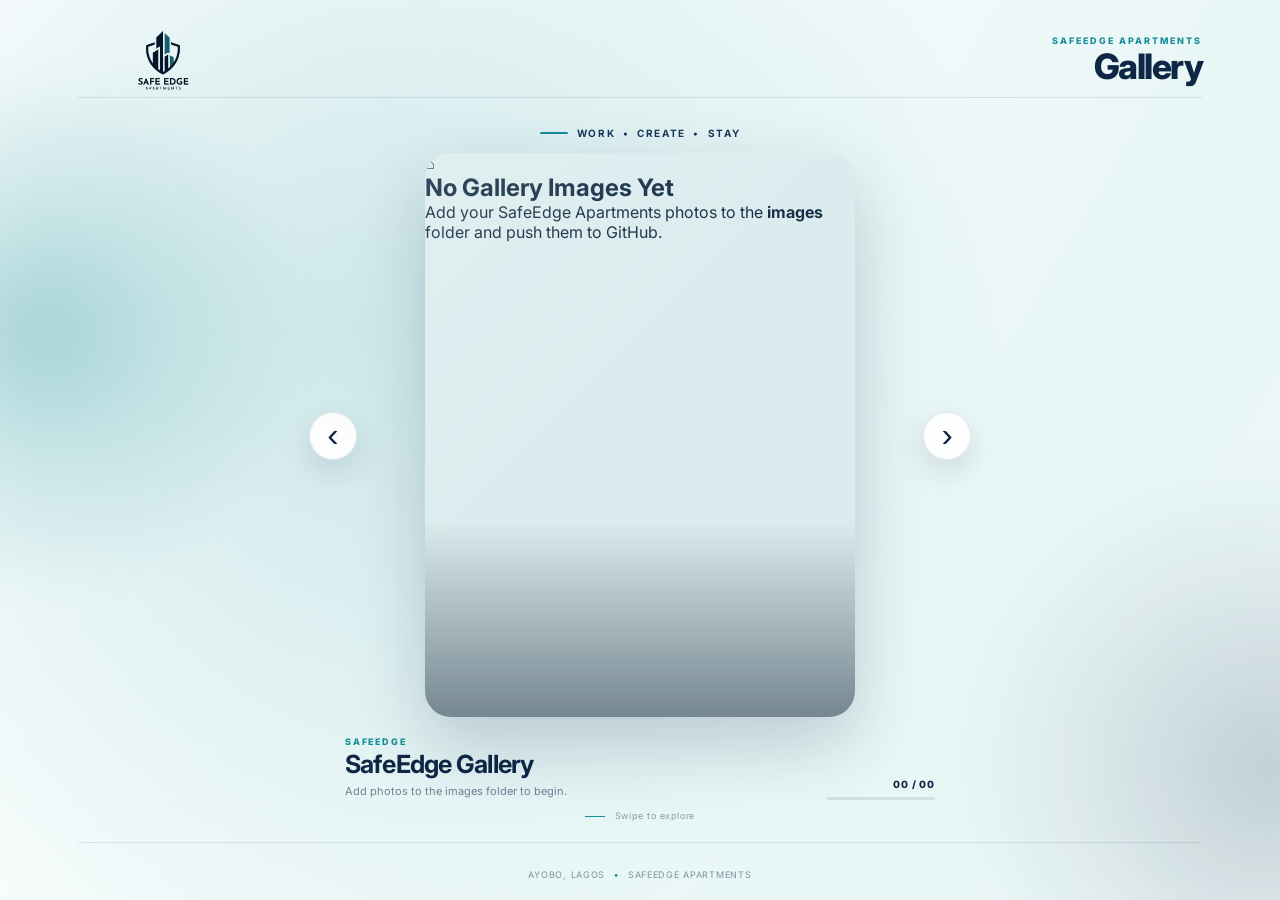
==== commit 894cba4a: "Update index.html" ====
--- a/index.html
+++ b/index.html
@@ -7,6 +7,8 @@
   <meta name="description" content="SafeEdge Apartments Gallery — Work, Create, Stay in Ayobo, Lagos.">
 
   <title>SafeEdge Apartments | Gallery</title>
+    <link rel="icon" type="image/png" href="Background.png">
+
 
   <!-- Browser tab icon / GitHub Pages favicon -->
   <link rel="icon" type="image/png" href="assets/safeedge-favicon.png">
@@ -34,7 +36,7 @@
     <!-- HEADER -->
     <header class="topbar">
       <a class="brand" href="./" aria-label="SafeEdge Apartments">
-        <img src="assets/Background.jpg" alt="SafeEdge Apartments logo">
+        <img src="Background.png" alt="SafeEdge Apartments logo">
       </a>
 
       <div class="header-title">
